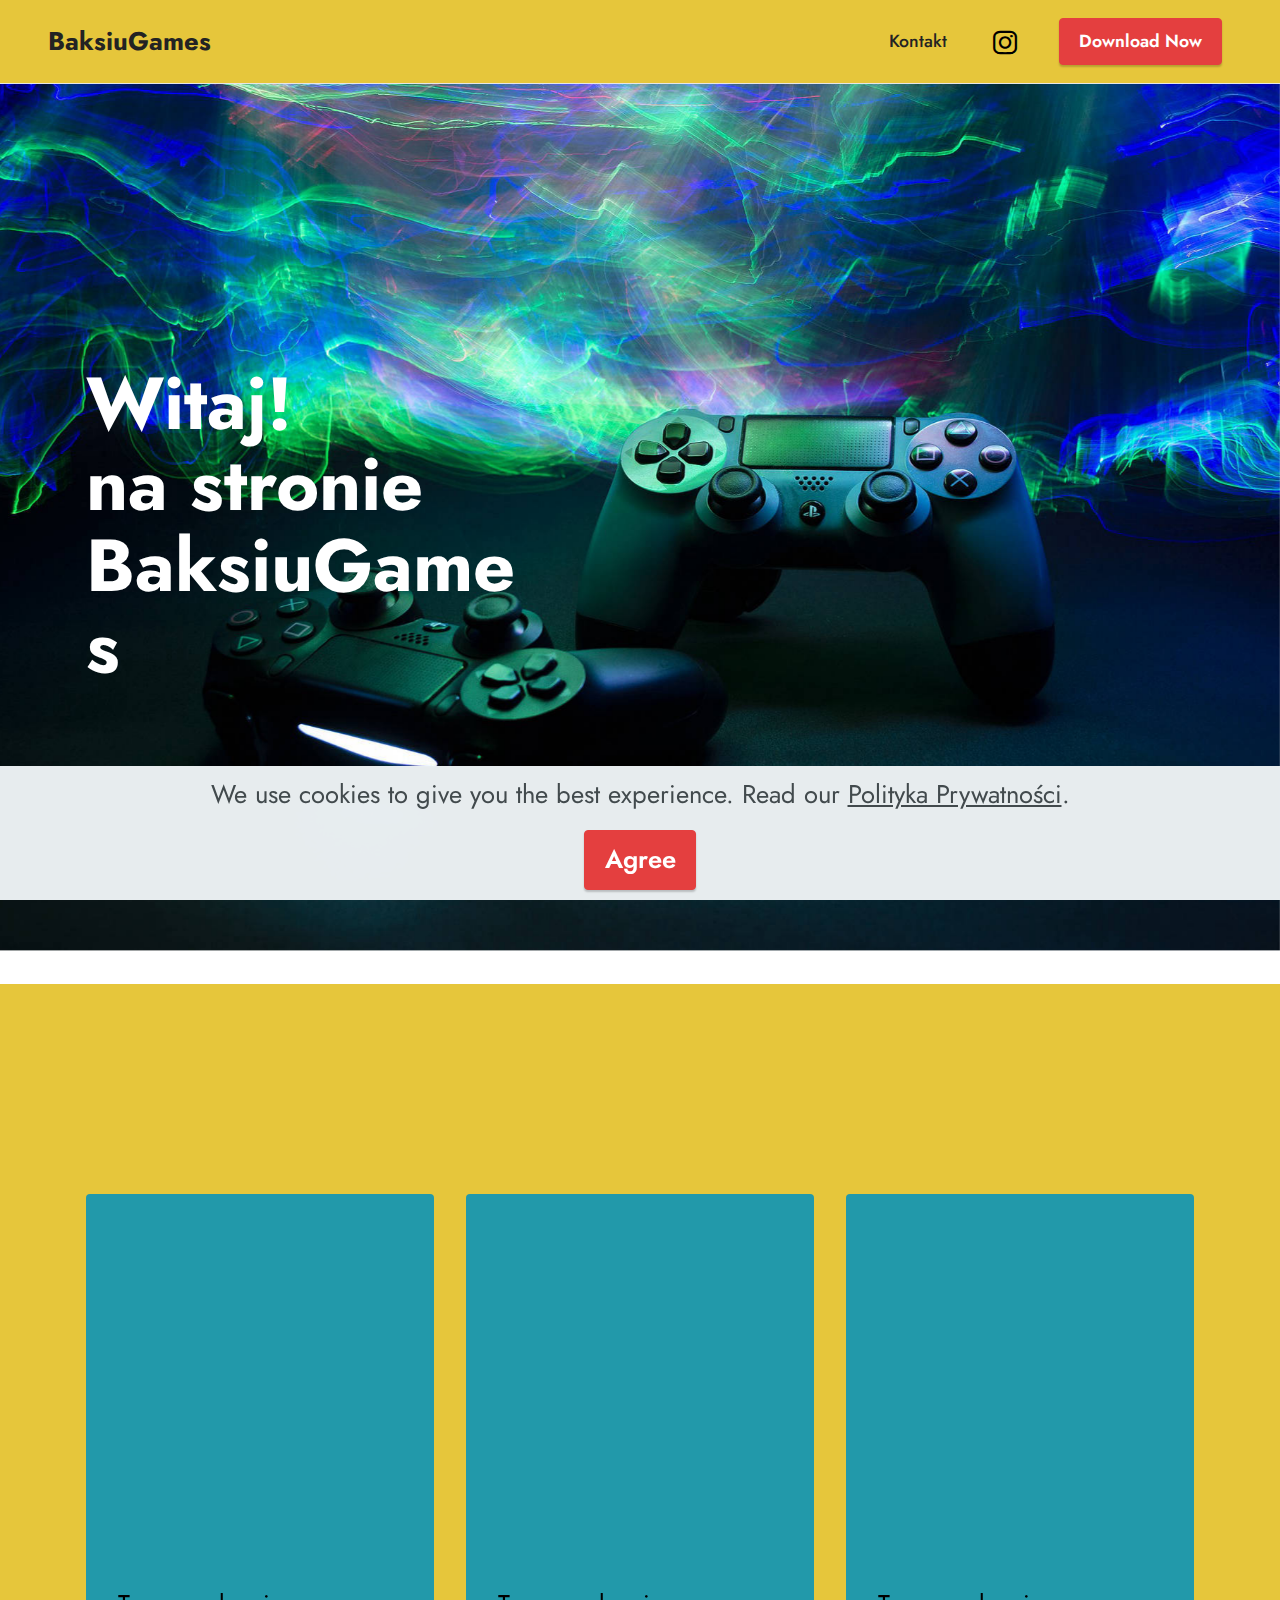
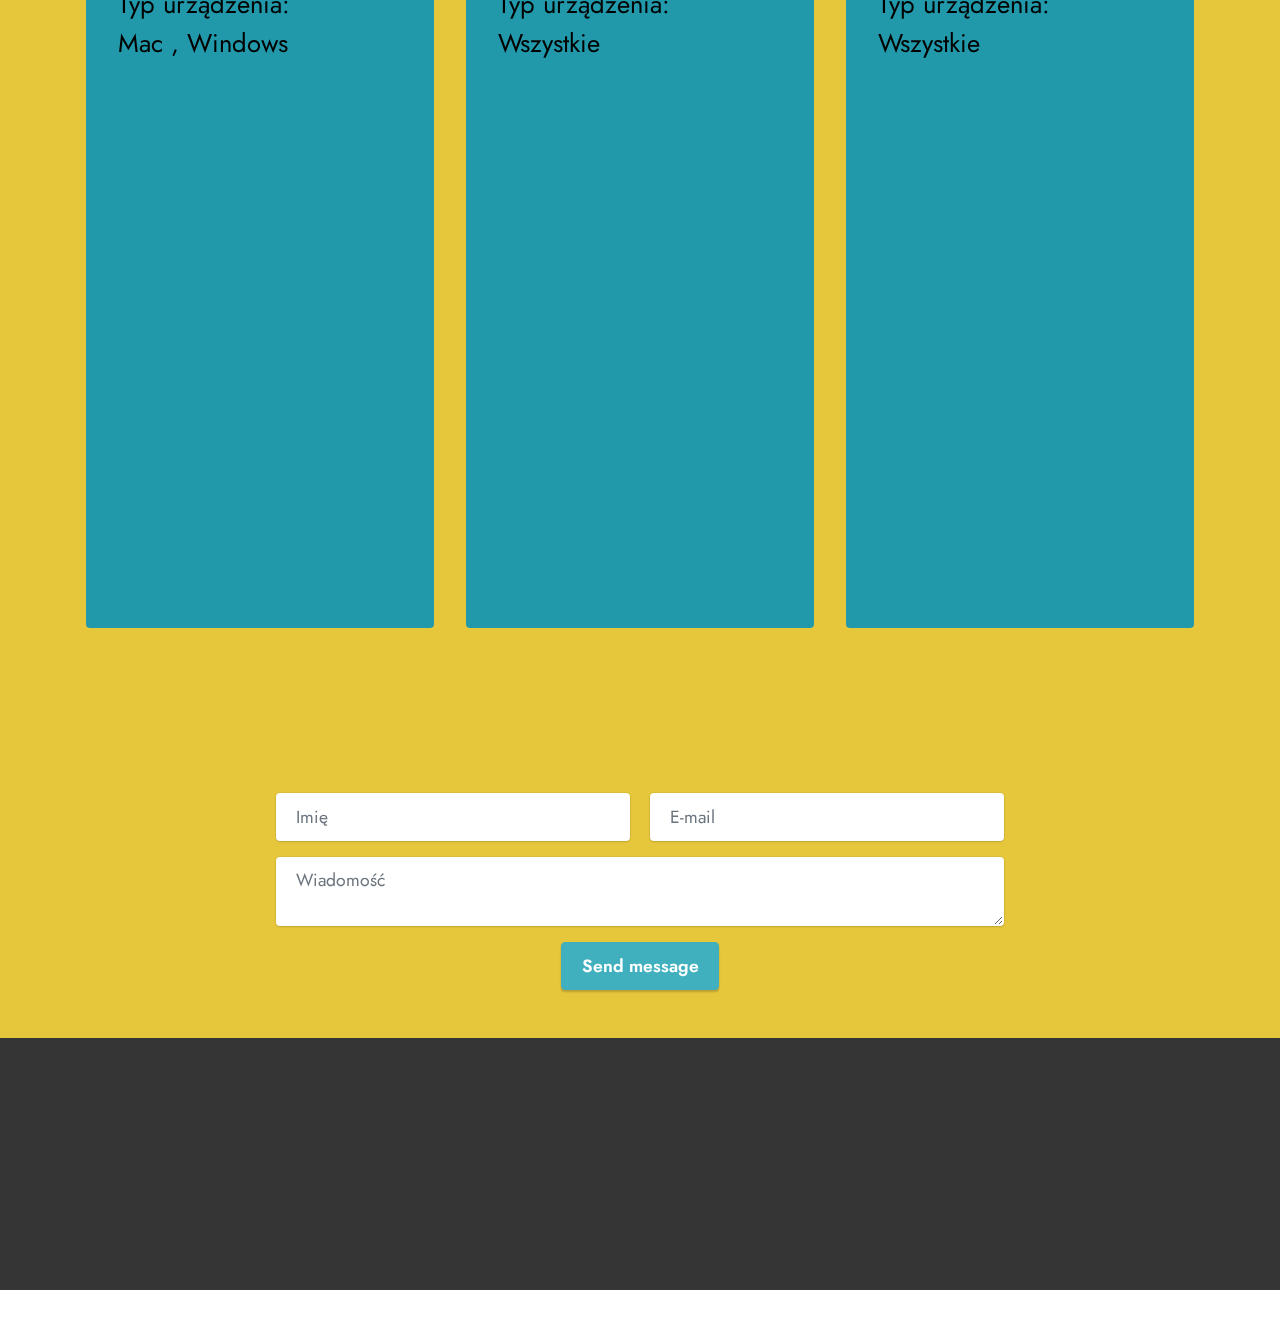
==== index.html @ 8ffd54ce "Add files via upload" ====
<!DOCTYPE html>
<html  >
<head>
  <!-- Site made with Mobirise Website Builder v5.6.0, https://mobirise.com -->
  <meta charset="UTF-8">
  <meta http-equiv="X-UA-Compatible" content="IE=edge">
  <meta name="generator" content="Mobirise v5.6.0, mobirise.com">
  <meta name="viewport" content="width=device-width, initial-scale=1, minimum-scale=1">
  <link rel="shortcut icon" href="assets/images/logo.png" type="image/x-icon">
  <meta name="description" content="">
  
  
  <title>BaksiuGames </title>
  <link rel="stylesheet" href="assets/bootstrap/css/bootstrap.min.css">
  <link rel="stylesheet" href="assets/bootstrap/css/bootstrap-grid.min.css">
  <link rel="stylesheet" href="assets/bootstrap/css/bootstrap-reboot.min.css">
  <link rel="stylesheet" href="assets/parallax/jarallax.css">
  <link rel="stylesheet" href="assets/animatecss/animate.css">
  <link rel="stylesheet" href="assets/dropdown/css/style.css">
  <link rel="stylesheet" href="assets/socicon/css/styles.css">
  <link rel="stylesheet" href="assets/theme/css/style.css">
  <link rel="preload" href="https://fonts.googleapis.com/css?family=Jost:100,200,300,400,500,600,700,800,900,100i,200i,300i,400i,500i,600i,700i,800i,900i&display=swap" as="style" onload="this.onload=null;this.rel='stylesheet'">
  <noscript><link rel="stylesheet" href="https://fonts.googleapis.com/css?family=Jost:100,200,300,400,500,600,700,800,900,100i,200i,300i,400i,500i,600i,700i,800i,900i&display=swap"></noscript>
  <link rel="preload" as="style" href="assets/mobirise/css/mbr-additional.css"><link rel="stylesheet" href="assets/mobirise/css/mbr-additional.css" type="text/css">
  
  
  
  
</head>
<body>

<!-- Analytics -->
analytics.js

<!-- /Analytics -->


  
  <section data-bs-version="5.1" class="menu cid-s48OLK6784" once="menu" id="menu1-h">
    
    <nav class="navbar navbar-dropdown navbar-fixed-top navbar-expand-lg">
        <div class="container-fluid">
            <div class="navbar-brand">
                
                <span class="navbar-caption-wrap"><a class="navbar-caption text-black display-7" href="https://mobiri.se">BaksiuGames</a></span>
            </div>
            <button class="navbar-toggler" type="button" data-toggle="collapse" data-bs-toggle="collapse" data-target="#navbarSupportedContent" data-bs-target="#navbarSupportedContent" aria-controls="navbarNavAltMarkup" aria-expanded="false" aria-label="Toggle navigation">
                <div class="hamburger">
                    <span></span>
                    <span></span>
                    <span></span>
                    <span></span>
                </div>
            </button>
            <div class="collapse navbar-collapse" id="navbarSupportedContent">
                <ul class="navbar-nav nav-dropdown" data-app-modern-menu="true"><li class="nav-item"><a class="nav-link link text-black text-primary display-4" href="index.html#form3-15">Kontakt</a></li></ul>
                <div class="icons-menu">
                    <a class="iconfont-wrapper" href="https://mobiri.se" target="_blank">
                        <span class="p-2 mbr-iconfont socicon-instagram socicon"></span>
                    </a>
                    
                    
                    
                </div>
                <div class="navbar-buttons mbr-section-btn"><a class="btn btn-primary display-4" href="https://mobiri.se">
                        Download Now</a></div>
            </div>
        </div>
    </nav>

</section>

<section data-bs-version="5.1" class="header1 cid-sWX2GgMof3 mbr-fullscreen mbr-parallax-background" id="header1-10">

    

    <div class="mbr-overlay" style="opacity: 0; background-color: rgb(250, 250, 250);"></div>

    <div class="container">
        <div class="row">
            <div class="col-12 col-lg-5">
                <h1 class="mbr-section-title mbr-fonts-style mb-3 display-1"><strong>Witaj!</strong><br><strong> na stronie BaksiuGames</strong></h1>
                
                
                
            </div>
        </div>
    </div>
</section>

<section data-bs-version="5.1" class="features4 cid-sWX2PPPLpS" id="features4-13">
    
    
    <div class="container">
        <div class="mbr-section-head">
            <h4 class="mbr-section-title mbr-fonts-style align-center mb-0 display-2">
                <strong>Oferty</strong></h4>
            <h5 class="mbr-section-subtitle mbr-fonts-style align-center mb-0 mt-2 display-5">Gry i aplikacje które ci się spodobają!</h5>
        </div>
        <div class="row mt-4">
            <div class="item features-image сol-12 col-md-6 col-lg-4">
                <div class="item-wrapper">
                    <div class="item-img">
                        <img src="assets/images/lineage-2-logo-816x816.jpg" alt="Lineage II –" title="">
                    </div>
                    <div class="item-content">
                        <h5 class="item-title mbr-fonts-style display-5"><strong>Lineage 2</strong></h5>
                        <h6 class="item-subtitle mbr-fonts-style mt-1 display-7">Typ urządzenia:
<div>Mac , Windows&nbsp;</div></h6>
                        <p class="mbr-text mbr-fonts-style mt-3 display-7">Lineage II – gra komputerowa z gatunku Massively multiplayer online role-playing game, wyprodukowana i wydana przez Koreańską firmę NCsoft w 2003. Jest ona kontynuacją gry Lineage.<br></p>
                    </div>
                    <div class="mbr-section-btn item-footer mt-2"><a href="https://leadmy.pl/p/3nPI/g7ff/rjai" class="btn item-btn btn-black display-7" target="_blank">KLIKNIJ &gt;&nbsp;</a></div>
                </div>
            </div>
            <div class="item features-image сol-12 col-md-6 col-lg-4">
                <div class="item-wrapper">
                    <div class="item-img">
                        <img src="assets/images/2720657f4f14b6f5ca29809cf048-1.webp" alt="" title="">
                    </div>
                    <div class="item-content">
                        <h5 class="item-title mbr-fonts-style display-5"><strong>Gamehag</strong></h5>
                        <h6 class="item-subtitle mbr-fonts-style mt-1 display-7">
                            Typ urządzenia:<br>Wszystkie</h6>
                        <p class="mbr-text mbr-fonts-style mt-3 display-7">Gamehag&nbsp;– to miejsce, w którym możesz zarabiać grając w swoje ulubione darmowe gry. Gamehag.com to miejsce, w którym granie w gry naprawdę się opłaca. Zbierajcie Kamienie Dusz i wybierajcie nagrody, które chcielibyście za nie dostać.</p>
                    </div>
                    <div class="mbr-section-btn item-footer mt-2"><a href="https://leadmy.pl/p/3nPI/OHgD/1FUJ" class="btn item-btn btn-black display-7" target="_blank">KLIKNIJ &gt;&nbsp;</a></div>
                </div>
            </div>
            <div class="item features-image сol-12 col-md-6 col-lg-4">
                <div class="item-wrapper">
                    <div class="item-img">
                        <img src="assets/images/indeks-225x225.jpg" alt="" title="">
                    </div>
                    <div class="item-content">
                        <h5 class="item-title mbr-fonts-style display-5"><strong>Gifty</strong></h5>
                        <h6 class="item-subtitle mbr-fonts-style mt-1 display-7">Typ urządzenia:<br>Wszystkie</h6>
                        <p class="mbr-text mbr-fonts-style mt-3 display-7">Gifty – To aplikacja która pozwala ci na zarabianie złota czyli waluty w grze i wymianę jej na nagrody jakie tylko chcesz.<br></p>
                    </div>
                    <div class="mbr-section-btn item-footer mt-2"><a href="https://leadmy.pl/p/3nPI/m12W/3GgS" class="btn item-btn btn-black display-7" target="_blank">KLIKNIJ &gt;&nbsp;</a></div>
                </div>
            </div>

        </div>
    </div>
</section>

<section data-bs-version="5.1" class="form5 cid-sWY6fVRvz8" id="form5-19">
    
    
    <div class="container">
        <div class="mbr-section-head">
            <h3 class="mbr-section-title mbr-fonts-style align-center mb-0 display-2">
                <strong>Contacts</strong>
            </h3>
            
        </div>
        <div class="row justify-content-center mt-4">
            <div class="col-lg-8 mx-auto mbr-form" data-form-type="formoid">
                <form action="https://mobirise.eu/" method="POST" class="mbr-form form-with-styler" data-form-title="Form Name"><input type="hidden" name="email" data-form-email="true" value="o7Qx7pFpJJ7vwdLvKWrCzbIc8HCV0t7NJvcJmKJM5bTZMpj9Agrs0yEXiwdT/UJ4E69MtYe78drxnLRegCFYp7M2WkkaN6Z2A2jjSiAfX2wquVV7C4e6VLf04hoiBYGF">
                    <div class="row">
                        <div hidden="hidden" data-form-alert="" class="alert alert-success col-12">Dziękujemy za wypełnienie formularza!</div>
                        <div hidden="hidden" data-form-alert-danger="" class="alert alert-danger col-12">
                            Oops...! some problem!
                        </div>
                    </div>
                    <div class="dragArea row">
                        <div class="col-md col-sm-12 form-group mb-3" data-for="name">
                            <input type="text" name="name" placeholder="Imię" data-form-field="name" class="form-control" value="" id="name-form5-19">
                        </div>
                        <div class="col-md col-sm-12 form-group mb-3" data-for="email">
                            <input type="email" name="email" placeholder="E-mail" data-form-field="email" class="form-control" value="" id="email-form5-19">
                        </div>
                        
                        <div class="col-12 form-group mb-3" data-for="textarea">
                            <textarea name="textarea" placeholder="Wiadomość" data-form-field="textarea" class="form-control" id="textarea-form5-19"></textarea>
                        </div>
                        <div class="col-lg-12 col-md-12 col-sm-12 align-center mbr-section-btn"><button type="submit" class="btn btn-success display-4">Send message</button></div>
                    </div>
                </form>
            </div>
        </div>
    </div>
</section>

<section data-bs-version="5.1" class="share3 cid-sWY0mDfSRe" id="share3-18">
    
     
    
    

    <div class="container">
        <div class="media-container-row">
            <div class="col-12">
                <h3 class="mbr-section-title align-center mb-3 mbr-fonts-style display-2">
                    <strong>Follow Us!</strong>
                </h3>
                <div class="social-list align-center">
                   
                    
                        
                        <a class="iconfont-wrapper bg-instagram m-2" href="https://mobiri.se" target="_blank">
                            <span class="socicon-instagram socicon"></span>
                        </a>
                        
                        
                        
                        
                        
                        
                        
                        
                </div>
            </div>
        </div>
    </div>
</section><section style="background-color: #fff; font-family: -apple-system, BlinkMacSystemFont, 'Segoe UI', 'Roboto', 'Helvetica Neue', Arial, sans-serif; color:#aaa; font-size:12px; padding: 0; align-items: center; display: flex;"><a href="https://mobirise.site/j" style="flex: 1 1; height: 3rem; padding-left: 1rem;"></a><p style="flex: 0 0 auto; margin:0; padding-right:1rem;">Page was <a href="https://mobirise.site/h" style="color:#aaa;">created with</a> Mobirise</p></section><script src="assets/bootstrap/js/bootstrap.bundle.min.js"></script>  <script src="assets/parallax/jarallax.js"></script>  <script src="assets/web/assets/cookies-alert-plugin/cookies-alert-core.js"></script>  <script src="assets/web/assets/cookies-alert-plugin/cookies-alert-script.js"></script>  <script src="assets/smoothscroll/smooth-scroll.js"></script>  <script src="assets/ytplayer/index.js"></script>  <script src="assets/dropdown/js/navbar-dropdown.js"></script>  <script src="assets/theme/js/script.js"></script>  <script src="assets/formoid/formoid.min.js"></script>  
  
  
<input name="cookieData" type="hidden" data-cookie-customDialogSelector='null' data-cookie-colorText='#424a4d' data-cookie-colorBg='rgba(234, 239, 241, 0.99)' data-cookie-textButton='Agree' data-cookie-colorButton='' data-cookie-colorLink='#424a4d' data-cookie-underlineLink='true' data-cookie-text="We use cookies to give you the best experience. Read our <a href='polityka-prywatności.html'>Polityka Prywatności</a>.">
   <div id="scrollToTop" class="scrollToTop mbr-arrow-up"><a style="text-align: center;"><i class="mbr-arrow-up-icon mbr-arrow-up-icon-cm cm-icon cm-icon-smallarrow-up"></i></a></div>
    <input name="animation" type="hidden">
  </body>
</html>
---- assets/parallax/jarallax.css ----
.jarallax {
    position: relative;
    z-index: 0;
}
.jarallax > .jarallax-img {
    position: absolute;
    object-fit: cover;
    /* support for plugin https://github.com/bfred-it/object-fit-images */
    font-family: 'object-fit: cover;';
    top: 0;
    left: 0;
    width: 100%;
    height: 100%;
    z-index: -1;
}
---- assets/dropdown/css/style.css ----
.navbar-dropdown {
  left: 0;
  padding: 0;
  position: absolute;
  right: 0;
  top: 0;
  transition: all 0.45s ease;
  z-index: 1030;
  background: #282828; }
  .navbar-dropdown .navbar-logo {
    margin-right: 0.8rem;
    transition: margin 0.3s ease-in-out;
    vertical-align: middle; }
    .navbar-dropdown .navbar-logo img {
      height: 3.125rem;
      transition: all 0.3s ease-in-out; }
    .navbar-dropdown .navbar-logo.mbr-iconfont {
      font-size: 3.125rem;
      line-height: 3.125rem; }
  .navbar-dropdown .navbar-caption {
    font-weight: 700;
    white-space: normal;
    vertical-align: -4px;
    line-height: 3.125rem !important; }
    .navbar-dropdown .navbar-caption, .navbar-dropdown .navbar-caption:hover {
      color: inherit;
      text-decoration: none; }
  .navbar-dropdown .mbr-iconfont + .navbar-caption {
    vertical-align: -1px; }
  .navbar-dropdown.navbar-fixed-top {
    position: fixed; }
  .navbar-dropdown .navbar-brand span {
    vertical-align: -4px; }
  .navbar-dropdown.bg-color.transparent {
    background: none; }
  .navbar-dropdown.navbar-short .navbar-brand {
    padding: 0.625rem 0; }
    .navbar-dropdown.navbar-short .navbar-brand span {
      vertical-align: -1px; }
  .navbar-dropdown.navbar-short .navbar-caption {
    line-height: 2.375rem !important;
    vertical-align: -2px; }
  .navbar-dropdown.navbar-short .navbar-logo {
    margin-right: 0.5rem; }
    .navbar-dropdown.navbar-short .navbar-logo img {
      height: 2.375rem; }
    .navbar-dropdown.navbar-short .navbar-logo.mbr-iconfont {
      font-size: 2.375rem;
      line-height: 2.375rem; }
  .navbar-dropdown.navbar-short .mbr-table-cell {
    height: 3.625rem; }
  .navbar-dropdown .navbar-close {
    left: 0.6875rem;
    position: fixed;
    top: 0.75rem;
    z-index: 1000; }
  .navbar-dropdown .hamburger-icon {
    content: "";
    display: inline-block;
    vertical-align: middle;
    width: 16px;
    -webkit-box-shadow: 0 -6px 0 1px #282828,0 0 0 1px #282828,0 6px 0 1px #282828;
    -moz-box-shadow: 0 -6px 0 1px #282828,0 0 0 1px #282828,0 6px 0 1px #282828;
    box-shadow: 0 -6px 0 1px #282828,0 0 0 1px #282828,0 6px 0 1px #282828; }

.dropdown-menu .dropdown-toggle[data-toggle="dropdown-submenu"]::after {
  border-bottom: 0.35em solid transparent;
  border-left: 0.35em solid;
  border-right: 0;
  border-top: 0.35em solid transparent;
  margin-left: 0.3rem; }

.dropdown-menu .dropdown-item:focus {
  outline: 0; }

.nav-dropdown {
  font-size: 0.75rem;
  font-weight: 500;
  height: auto !important; }
  .nav-dropdown .nav-btn {
    padding-left: 1rem; }
  .nav-dropdown .link {
    margin: .667em 1.667em;
    font-weight: 500;
    padding: 0;
    transition: color .2s ease-in-out; }
    .nav-dropdown .link.dropdown-toggle {
      margin-right: 2.583em; }
      .nav-dropdown .link.dropdown-toggle::after {
        margin-left: .25rem;
        border-top: 0.35em solid;
        border-right: 0.35em solid transparent;
        border-left: 0.35em solid transparent;
        border-bottom: 0; }
      .nav-dropdown .link.dropdown-toggle[aria-expanded="true"] {
        margin: 0;
        padding: 0.667em 3.263em  0.667em 1.667em; }
  .nav-dropdown .link::after,
  .nav-dropdown .dropdown-item::after {
    color: inherit; }
  .nav-dropdown .btn {
    font-size: 0.75rem;
    font-weight: 700;
    letter-spacing: 0;
    margin-bottom: 0;
    padding-left: 1.25rem;
    padding-right: 1.25rem; }
  .nav-dropdown .dropdown-menu {
    border-radius: 0;
    border: 0;
    left: 0;
    margin: 0;
    padding-bottom: 1.25rem;
    padding-top: 1.25rem;
    position: relative; }
  .nav-dropdown .dropdown-submenu {
    margin-left: 0.125rem;
    top: 0; }
  .nav-dropdown .dropdown-item {
    font-weight: 500;
    line-height: 2;
    padding: 0.3846em 4.615em 0.3846em 1.5385em;
    position: relative;
    transition: color .2s ease-in-out, background-color .2s ease-in-out; }
    .nav-dropdown .dropdown-item::after {
      margin-top: -0.3077em;
      position: absolute;
      right: 1.1538em;
      top: 50%; }
    .nav-dropdown .dropdown-item:focus, .nav-dropdown .dropdown-item:hover {
      background: none; }

@media (max-width: 767px) {
  .nav-dropdown.navbar-toggleable-sm {
    bottom: 0;
    display: none;
    left: 0;
    overflow-x: hidden;
    position: fixed;
    top: 0;
    transform: translateX(-100%);
    -ms-transform: translateX(-100%);
    -webkit-transform: translateX(-100%);
    width: 18.75rem;
    z-index: 999; } }
.nav-dropdown.navbar-toggleable-xl {
  bottom: 0;
  display: none;
  left: 0;
  overflow-x: hidden;
  position: fixed;
  top: 0;
  transform: translateX(-100%);
  -ms-transform: translateX(-100%);
  -webkit-transform: translateX(-100%);
  width: 18.75rem;
  z-index: 999; }

.nav-dropdown-sm {
  display: block !important;
  overflow-x: hidden;
  overflow: auto;
  padding-top: 3.875rem; }
  .nav-dropdown-sm::after {
    content: "";
    display: block;
    height: 3rem;
    width: 100%; }
  .nav-dropdown-sm.collapse.in ~ .navbar-close {
    display: block !important; }
  .nav-dropdown-sm.collapsing, .nav-dropdown-sm.collapse.in {
    transform: translateX(0);
    -ms-transform: translateX(0);
    -webkit-transform: translateX(0);
    transition: all 0.25s ease-out;
    -webkit-transition: all 0.25s ease-out;
    background: #282828; }
  .nav-dropdown-sm.collapsing[aria-expanded="false"] {
    transform: translateX(-100%);
    -ms-transform: translateX(-100%);
    -webkit-transform: translateX(-100%); }
  .nav-dropdown-sm .nav-item {
    display: block;
    margin-left: 0 !important;
    padding-left: 0; }
  .nav-dropdown-sm .link,
  .nav-dropdown-sm .dropdown-item {
    border-top: 1px dotted rgba(255, 255, 255, 0.1);
    font-size: 0.8125rem;
    line-height: 1.6;
    margin: 0 !important;
    padding: 0.875rem 2.4rem 0.875rem 1.5625rem !important;
    position: relative;
    white-space: normal; }
    .nav-dropdown-sm .link:focus, .nav-dropdown-sm .link:hover,
    .nav-dropdown-sm .dropdown-item:focus,
    .nav-dropdown-sm .dropdown-item:hover {
      background: rgba(0, 0, 0, 0.2) !important;
      color: #c0a375; }
  .nav-dropdown-sm .nav-btn {
    position: relative;
    padding: 1.5625rem 1.5625rem 0 1.5625rem; }
    .nav-dropdown-sm .nav-btn::before {
      border-top: 1px dotted rgba(255, 255, 255, 0.1);
      content: "";
      left: 0;
      position: absolute;
      top: 0;
      width: 100%; }
    .nav-dropdown-sm .nav-btn + .nav-btn {
      padding-top: 0.625rem; }
      .nav-dropdown-sm .nav-btn + .nav-btn::before {
        display: none; }
  .nav-dropdown-sm .btn {
    padding: 0.625rem 0; }
  .nav-dropdown-sm .dropdown-toggle[data-toggle="dropdown-submenu"]::after {
    margin-left: .25rem;
    border-top: 0.35em solid;
    border-right: 0.35em solid transparent;
    border-left: 0.35em solid transparent;
    border-bottom: 0; }
  .nav-dropdown-sm .dropdown-toggle[data-toggle="dropdown-submenu"][aria-expanded="true"]::after {
    border-top: 0;
    border-right: 0.35em solid transparent;
    border-left: 0.35em solid transparent;
    border-bottom: 0.35em solid; }
  .nav-dropdown-sm .dropdown-menu {
    margin: 0;
    padding: 0;
    position: relative;
    top: 0;
    left: 0;
    width: 100%;
    border: 0;
    float: none;
    border-radius: 0;
    background: none; }
  .nav-dropdown-sm .dropdown-submenu {
    left: 100%;
    margin-left: 0.125rem;
    margin-top: -1.25rem;
    top: 0; }

.navbar-toggleable-sm .nav-dropdown .dropdown-menu {
  position: absolute; }

.navbar-toggleable-sm .nav-dropdown .dropdown-submenu {
  left: 100%;
  margin-left: 0.125rem;
  margin-top: -1.25rem;
  top: 0; }

.navbar-toggleable-sm.opened .nav-dropdown .dropdown-menu {
  position: relative; }

.navbar-toggleable-sm.opened .nav-dropdown .dropdown-submenu {
  left: 0;
  margin-left: 00rem;
  margin-top: 0rem;
  top: 0; }

.is-builder .nav-dropdown.collapsing {
  transition: none !important; }
---- assets/socicon/css/styles.css ----
@charset "UTF-8";

@font-face {
  font-family: 'Socicon';
  src:  url('../fonts/socicon.eot');
  src:  url('../fonts/socicon.eot?#iefix') format('embedded-opentype'),
    url('../fonts/socicon.woff2') format('woff2'),
    url('../fonts/socicon.ttf') format('truetype'),
    url('../fonts/socicon.woff') format('woff'),
    url('../fonts/socicon.svg#socicon') format('svg');
  font-weight: normal;
  font-style: normal;
  font-display: swap;
}

[data-icon]:before {
  font-family: "socicon" !important;
  content: attr(data-icon);
  font-style: normal !important;
  font-weight: normal !important;
  font-variant: normal !important;
  text-transform: none !important;
  speak: none;
  line-height: 1;
  -webkit-font-smoothing: antialiased;
  -moz-osx-font-smoothing: grayscale;
}

[class^="socicon-"], [class*=" socicon-"] {
  /* use !important to prevent issues with browser extensions that change fonts */
  font-family: 'Socicon' !important;
  speak: none;
  font-style: normal;
  font-weight: normal;
  font-variant: normal;
  text-transform: none;
  line-height: 1;

  /* Better Font Rendering =========== */
  -webkit-font-smoothing: antialiased;
  -moz-osx-font-smoothing: grayscale;
}

.socicon-eitaa:before {
  content: "\e97c";
}
.socicon-soroush:before {
  content: "\e97d";
}
.socicon-bale:before {
  content: "\e97e";
}
.socicon-zazzle:before {
  content: "\e97b";
}
.socicon-society6:before {
  content: "\e97a";
}
.socicon-redbubble:before {
  content: "\e979";
}
.socicon-avvo:before {
  content: "\e978";
}
.socicon-stitcher:before {
  content: "\e977";
}
.socicon-googlehangouts:before {
  content: "\e974";
}
.socicon-dlive:before {
  content: "\e975";
}
.socicon-vsco:before {
  content: "\e976";
}
.socicon-flipboard:before {
  content: "\e973";
}
.socicon-ubuntu:before {
  content: "\e958";
}
.socicon-artstation:before {
  content: "\e959";
}
.socicon-invision:before {
  content: "\e95a";
}
.socicon-torial:before {
  content: "\e95b";
}
.socicon-collectorz:before {
  content: "\e95c";
}
.socicon-seenthis:before {
  content: "\e95d";
}
.socicon-googleplaymusic:before {
  content: "\e95e";
}
.socicon-debian:before {
  content: "\e95f";
}
.socicon-filmfreeway:before {
  content: "\e960";
}
.socicon-gnome:before {
  content: "\e961";
}
.socicon-itchio:before {
  content: "\e962";
}
.socicon-jamendo:before {
  content: "\e963";
}
.socicon-mix:before {
  content: "\e964";
}
.socicon-sharepoint:before {
  content: "\e965";
}
.socicon-tinder:before {
  content: "\e966";
}
.socicon-windguru:before {
  content: "\e967";
}
.socicon-cdbaby:before {
  content: "\e968";
}
.socicon-elementaryos:before {
  content: "\e969";
}
.socicon-stage32:before {
  content: "\e96a";
}
.socicon-tiktok:before {
  content: "\e96b";
}
.socicon-gitter:before {
  content: "\e96c";
}
.socicon-letterboxd:before {
  content: "\e96d";
}
.socicon-threema:before {
  content: "\e96e";
}
.socicon-splice:before {
  content: "\e96f";
}
.socicon-metapop:before {
  content: "\e970";
}
.socicon-naver:before {
  content: "\e971";
}
.socicon-remote:before {
  content: "\e972";
}
.socicon-internet:before {
  content: "\e957";
}
.socicon-moddb:before {
  content: "\e94b";
}
.socicon-indiedb:before {
  content: "\e94c";
}
.socicon-traxsource:before {
  content: "\e94d";
}
.socicon-gamefor:before {
  content: "\e94e";
}
.socicon-pixiv:before {
  content: "\e94f";
}
.socicon-myanimelist:before {
  content: "\e950";
}
.socicon-blackberry:before {
  content: "\e951";
}
.socicon-wickr:before {
  content: "\e952";
}
.socicon-spip:before {
  content: "\e953";
}
.socicon-napster:before {
  content: "\e954";
}
.socicon-beatport:before {
  content: "\e955";
}
.socicon-hackerone:before {
  content: "\e956";
}
.socicon-hackernews:before {
  content: "\e946";
}
.socicon-smashwords:before {
  content: "\e947";
}
.socicon-kobo:before {
  content: "\e948";
}
.socicon-bookbub:before {
  content: "\e949";
}
.socicon-mailru:before {
  content: "\e94a";
}
.socicon-gitlab:before {
  content: "\e945";
}
.socicon-instructables:before {
  content: "\e944";
}
.socicon-portfolio:before {
  content: "\e943";
}
.socicon-codered:before {
  content: "\e940";
}
.socicon-origin:before {
  content: "\e941";
}
.socicon-nextdoor:before {
  content: "\e942";
}
.socicon-udemy:before {
  content: "\e93f";
}
.socicon-livemaster:before {
  content: "\e93e";
}
.socicon-crunchbase:before {
  content: "\e93b";
}
.socicon-homefy:before {
  content: "\e93c";
}
.socicon-calendly:before {
  content: "\e93d";
}
.socicon-realtor:before {
  content: "\e90f";
}
.socicon-tidal:before {
  content: "\e910";
}
.socicon-qobuz:before {
  content: "\e911";
}
.socicon-natgeo:before {
  content: "\e912";
}
.socicon-mastodon:before {
  content: "\e913";
}
.socicon-unsplash:before {
  content: "\e914";
}
.socicon-homeadvisor:before {
  content: "\e915";
}
.socicon-angieslist:before {
  content: "\e916";
}
.socicon-codepen:before {
  content: "\e917";
}
.socicon-slack:before {
  content: "\e918";
}
.socicon-openaigym:before {
  content: "\e919";
}
.socicon-logmein:before {
  content: "\e91a";
}
.socicon-fiverr:before {
  content: "\e91b";
}
.socicon-gotomeeting:before {
  content: "\e91c";
}
.socicon-aliexpress:before {
  content: "\e91d";
}
.socicon-guru:before {
  content: "\e91e";
}
.socicon-appstore:before {
  content: "\e91f";
}
.socicon-homes:before {
  content: "\e920";
}
.socicon-zoom:before {
  content: "\e921";
}
.socicon-alibaba:before {
  content: "\e922";
}
.socicon-craigslist:before {
  content: "\e923";
}
.socicon-wix:before {
  content: "\e924";
}
.socicon-redfin:before {
  content: "\e925";
}
.socicon-googlecalendar:before {
  content: "\e926";
}
.socicon-shopify:before {
  content: "\e927";
}
.socicon-freelancer:before {
  content: "\e928";
}
.socicon-seedrs:before {
  content: "\e929";
}
.socicon-bing:before {
  content: "\e92a";
}
.socicon-doodle:before {
  content: "\e92b";
}
.socicon-bonanza:before {
  content: "\e92c";
}
.socicon-squarespace:before {
  content: "\e92d";
}
.socicon-toptal:before {
  content: "\e92e";
}
.socicon-gust:before {
  content: "\e92f";
}
.socicon-ask:before {
  content: "\e930";
}
.socicon-trulia:before {
  content: "\e931";
}
.socicon-loomly:before {
  content: "\e932";
}
.socicon-ghost:before {
  content: "\e933";
}
.socicon-upwork:before {
  content: "\e934";
}
.socicon-fundable:before {
  content: "\e935";
}
.socicon-booking:before {
  content: "\e936";
}
.socicon-googlemaps:before {
  content: "\e937";
}
.socicon-zillow:before {
  content: "\e938";
}
.socicon-niconico:before {
  content: "\e939";
}
.socicon-toneden:before {
  content: "\e93a";
}
.socicon-augment:before {
  content: "\e908";
}
.socicon-bitbucket:before {
  content: "\e909";
}
.socicon-fyuse:before {
  content: "\e90a";
}
.socicon-yt-gaming:before {
  content: "\e90b";
}
.socicon-sketchfab:before {
  content: "\e90c";
}
.socicon-mobcrush:before {
  content: "\e90d";
}
.socicon-microsoft:before {
  content: "\e90e";
}
.socicon-pandora:before {
  content: "\e907";
}
.socicon-messenger:before {
  content: "\e906";
}
.socicon-gamewisp:before {
  content: "\e905";
}
.socicon-bloglovin:before {
  content: "\e904";
}
.socicon-tunein:before {
  content: "\e903";
}
.socicon-gamejolt:before {
  content: "\e901";
}
.socicon-trello:before {
  content: "\e902";
}
.socicon-spreadshirt:before {
  content: "\e900";
}
.socicon-500px:before {
  content: "\e000";
}
.socicon-8tracks:before {
  content: "\e001";
}
.socicon-airbnb:before {
  content: "\e002";
}
.socicon-alliance:before {
  content: "\e003";
}
.socicon-amazon:before {
  content: "\e004";
}
.socicon-amplement:before {
  content: "\e005";
}
.socicon-android:before {
  content: "\e006";
}
.socicon-angellist:before {
  content: "\e007";
}
.socicon-apple:before {
  content: "\e008";
}
.socicon-appnet:before {
  content: "\e009";
}
.socicon-baidu:before {
  content: "\e00a";
}
.socicon-bandcamp:before {
  content: "\e00b";
}
.socicon-battlenet:before {
  content: "\e00c";
}
.socicon-mixer:before {
  content: "\e00d";
}
.socicon-bebee:before {
  content: "\e00e";
}
.socicon-bebo:before {
  content: "\e00f";
}
.socicon-behance:before {
  content: "\e010";
}
.socicon-blizzard:before {
  content: "\e011";
}
.socicon-blogger:before {
  content: "\e012";
}
.socicon-buffer:before {
  content: "\e013";
}
.socicon-chrome:before {
  content: "\e014";
}
.socicon-coderwall:before {
  content: "\e015";
}
.socicon-curse:before {
  content: "\e016";
}
.socicon-dailymotion:before {
  content: "\e017";
}
.socicon-deezer:before {
  content: "\e018";
}
.socicon-delicious:before {
  content: "\e019";
}
.socicon-deviantart:before {
  content: "\e01a";
}
.socicon-diablo:before {
  content: "\e01b";
}
.socicon-digg:before {
  content: "\e01c";
}
.socicon-discord:before {
  content: "\e01d";
}
.socicon-disqus:before {
  content: "\e01e";
}
.socicon-douban:before {
  content: "\e01f";
}
.socicon-draugiem:before {
  content: "\e020";
}
.socicon-dribbble:before {
  content: "\e021";
}
.socicon-drupal:before {
  content: "\e022";
}
.socicon-ebay:before {
  content: "\e023";
}
.socicon-ello:before {
  content: "\e024";
}
.socicon-endomodo:before {
  content: "\e025";
}
.socicon-envato:before {
  content: "\e026";
}
.socicon-etsy:before {
  content: "\e027";
}
.socicon-facebook:before {
  content: "\e028";
}
.socicon-feedburner:before {
  content: "\e029";
}
.socicon-filmweb:before {
  content: "\e02a";
}
.socicon-firefox:before {
  content: "\e02b";
}
.socicon-flattr:before {
  content: "\e02c";
}
.socicon-flickr:before {
  content: "\e02d";
}
.socicon-formulr:before {
  content: "\e02e";
}
.socicon-forrst:before {
  content: "\e02f";
}
.socicon-foursquare:before {
  content: "\e030";
}
.socicon-friendfeed:before {
  content: "\e031";
}
.socicon-github:before {
  content: "\e032";
}
.socicon-goodreads:before {
  content: "\e033";
}
.socicon-google:before {
  content: "\e034";
}
.socicon-googlescholar:before {
  content: "\e035";
}
.socicon-googlegroups:before {
  content: "\e036";
}
.socicon-googlephotos:before {
  content: "\e037";
}
.socicon-googleplus:before {
  content: "\e038";
}
.socicon-grooveshark:before {
  content: "\e039";
}
.socicon-hackerrank:before {
  content: "\e03a";
}
.socicon-hearthstone:before {
  content: "\e03b";
}
.socicon-hellocoton:before {
  content: "\e03c";
}
.socicon-heroes:before {
  content: "\e03d";
}
.socicon-smashcast:before {
  content: "\e03e";
}
.socicon-horde:before {
  content: "\e03f";
}
.socicon-houzz:before {
  content: "\e040";
}
.socicon-icq:before {
  content: "\e041";
}
.socicon-identica:before {
  content: "\e042";
}
.socicon-imdb:before {
  content: "\e043";
}
.socicon-instagram:before {
  content: "\e044";
}
.socicon-issuu:before {
  content: "\e045";
}
.socicon-istock:before {
  content: "\e046";
}
.socicon-itunes:before {
  content: "\e047";
}
.socicon-keybase:before {
  content: "\e048";
}
.socicon-lanyrd:before {
  content: "\e049";
}
.socicon-lastfm:before {
  content: "\e04a";
}
.socicon-line:before {
  content: "\e04b";
}
.socicon-linkedin:before {
  content: "\e04c";
}
.socicon-livejournal:before {
  content: "\e04d";
}
.socicon-lyft:before {
  content: "\e04e";
}
.socicon-macos:before {
  content: "\e04f";
}
.socicon-mail:before {
  content: "\e050";
}
.socicon-medium:before {
  content: "\e051";
}
.socicon-meetup:before {
  content: "\e052";
}
.socicon-mixcloud:before {
  content: "\e053";
}
.socicon-modelmayhem:before {
  content: "\e054";
}
.socicon-mumble:before {
  content: "\e055";
}
.socicon-myspace:before {
  content: "\e056";
}
.socicon-newsvine:before {
  content: "\e057";
}
.socicon-nintendo:before {
  content: "\e058";
}
.socicon-npm:before {
  content: "\e059";
}
.socicon-odnoklassniki:before {
  content: "\e05a";
}
.socicon-openid:before {
  content: "\e05b";
}
.socicon-opera:before {
  content: "\e05c";
}
.socicon-outlook:before {
  content: "\e05d";
}
.socicon-overwatch:before {
  content: "\e05e";
}
.socicon-patreon:before {
  content: "\e05f";
}
.socicon-paypal:before {
  content: "\e060";
}
.socicon-periscope:before {
  content: "\e061";
}
.socicon-persona:before {
  content: "\e062";
}
.socicon-pinterest:before {
  content: "\e063";
}
.socicon-play:before {
  content: "\e064";
}
.socicon-player:before {
  content: "\e065";
}
.socicon-playstation:before {
  content: "\e066";
}
.socicon-pocket:before {
  content: "\e067";
}
.socicon-qq:before {
  content: "\e068";
}
.socicon-quora:before {
  content: "\e069";
}
.socicon-raidcall:before {
  content: "\e06a";
}
.socicon-ravelry:before {
  content: "\e06b";
}
.socicon-reddit:before {
  content: "\e06c";
}
.socicon-renren:before {
  content: "\e06d";
}
.socicon-researchgate:before {
  content: "\e06e";
}
.socicon-residentadvisor:before {
  content: "\e06f";
}
.socicon-reverbnation:before {
  content: "\e070";
}
.socicon-rss:before {
  content: "\e071";
}
.socicon-sharethis:before {
  content: "\e072";
}
.socicon-skype:before {
  content: "\e073";
}
.socicon-slideshare:before {
  content: "\e074";
}
.socicon-smugmug:before {
  content: "\e075";
}
.socicon-snapchat:before {
  content: "\e076";
}
.socicon-songkick:before {
  content: "\e077";
}
.socicon-soundcloud:before {
  content: "\e078";
}
.socicon-spotify:before {
  content: "\e079";
}
.socicon-stackexchange:before {
  content: "\e07a";
}
.socicon-stackoverflow:before {
  content: "\e07b";
}
.socicon-starcraft:before {
  content: "\e07c";
}
.socicon-stayfriends:before {
  content: "\e07d";
}
.socicon-steam:before {
  content: "\e07e";
}
.socicon-storehouse:before {
  content: "\e07f";
}
.socicon-strava:before {
  content: "\e080";
}
.socicon-streamjar:before {
  content: "\e081";
}
.socicon-stumbleupon:before {
  content: "\e082";
}
.socicon-swarm:before {
  content: "\e083";
}
.socicon-teamspeak:before {
  content: "\e084";
}
.socicon-teamviewer:before {
  content: "\e085";
}
.socicon-technorati:before {
  content: "\e086";
}
.socicon-telegram:before {
  content: "\e087";
}
.socicon-tripadvisor:before {
  content: "\e088";
}
.socicon-tripit:before {
  content: "\e089";
}
.socicon-triplej:before {
  content: "\e08a";
}
.socicon-tumblr:before {
  content: "\e08b";
}
.socicon-twitch:before {
  content: "\e08c";
}
.socicon-twitter:before {
  content: "\e08d";
}
.socicon-uber:before {
  content: "\e08e";
}
.socicon-ventrilo:before {
  content: "\e08f";
}
.socicon-viadeo:before {
  content: "\e090";
}
.socicon-viber:before {
  content: "\e091";
}
.socicon-viewbug:before {
  content: "\e092";
}
.socicon-vimeo:before {
  content: "\e093";
}
.socicon-vine:before {
  content: "\e094";
}
.socicon-vkontakte:before {
  content: "\e095";
}
.socicon-warcraft:before {
  content: "\e096";
}
.socicon-wechat:before {
  content: "\e097";
}
.socicon-weibo:before {
  content: "\e098";
}
.socicon-whatsapp:before {
  content: "\e099";
}
.socicon-wikipedia:before {
  content: "\e09a";
}
.socicon-windows:before {
  content: "\e09b";
}
.socicon-wordpress:before {
  content: "\e09c";
}
.socicon-wykop:before {
  content: "\e09d";
}
.socicon-xbox:before {
  content: "\e09e";
}
.socicon-xing:before {
  content: "\e09f";
}
.socicon-yahoo:before {
  content: "\e0a0";
}
.socicon-yammer:before {
  content: "\e0a1";
}
.socicon-yandex:before {
  content: "\e0a2";
}
.socicon-yelp:before {
  content: "\e0a3";
}
.socicon-younow:before {
  content: "\e0a4";
}
.socicon-youtube:before {
  content: "\e0a5";
}
.socicon-zapier:before {
  content: "\e0a6";
}
.socicon-zerply:before {
  content: "\e0a7";
}
.socicon-zomato:before {
  content: "\e0a8";
}
.socicon-zynga:before {
  content: "\e0a9";
}
---- assets/theme/css/style.css ----
@charset "UTF-8";
section {
  background-color: #ffffff;
}

body {
  font-style: normal;
  line-height: 1.5;
  font-weight: 400;
  color: #232323;
  position: relative;
}

button {
  background-color: transparent;
  border-color: transparent;
}

section,
.container,
.container-fluid {
  position: relative;
  word-wrap: break-word;
}

a.mbr-iconfont:hover {
  text-decoration: none;
}

.article .lead p,
.article .lead ul,
.article .lead ol,
.article .lead pre,
.article .lead blockquote {
  margin-bottom: 0;
}

a {
  font-style: normal;
  font-weight: 400;
  cursor: pointer;
}
a, a:hover {
  text-decoration: none;
}

.mbr-section-title {
  font-style: normal;
  line-height: 1.3;
}

.mbr-section-subtitle {
  line-height: 1.3;
}

.mbr-text {
  font-style: normal;
  line-height: 1.7;
}

h1,
h2,
h3,
h4,
h5,
h6,
.display-1,
.display-2,
.display-4,
.display-5,
.display-7,
span,
p,
a {
  line-height: 1;
  word-break: break-word;
  word-wrap: break-word;
  font-weight: 400;
}

b,
strong {
  font-weight: bold;
}

input:-webkit-autofill, input:-webkit-autofill:hover, input:-webkit-autofill:focus, input:-webkit-autofill:active {
  transition-delay: 9999s;
  -webkit-transition-property: background-color, color;
  transition-property: background-color, color;
}

textarea[type=hidden] {
  display: none;
}

section {
  background-position: 50% 50%;
  background-repeat: no-repeat;
  background-size: cover;
}
section .mbr-background-video,
section .mbr-background-video-preview {
  position: absolute;
  bottom: 0;
  left: 0;
  right: 0;
  top: 0;
}

.hidden {
  visibility: hidden;
}

.mbr-z-index20 {
  z-index: 20;
}

/*! Base colors */
.mbr-white {
  color: #ffffff;
}

.mbr-black {
  color: #111111;
}

.mbr-bg-white {
  background-color: #ffffff;
}

.mbr-bg-black {
  background-color: #000000;
}

/*! Text-aligns */
.align-left {
  text-align: left;
}

.align-center {
  text-align: center;
}

.align-right {
  text-align: right;
}

/*! Font-weight  */
.mbr-light {
  font-weight: 300;
}

.mbr-regular {
  font-weight: 400;
}

.mbr-semibold {
  font-weight: 500;
}

.mbr-bold {
  font-weight: 700;
}

/*! Media  */
.media-content {
  flex-basis: 100%;
}

.media-container-row {
  display: flex;
  flex-direction: row;
  flex-wrap: wrap;
  justify-content: center;
  align-content: center;
  align-items: start;
}
.media-container-row .media-size-item {
  width: 400px;
}

.media-container-column {
  display: flex;
  flex-direction: column;
  flex-wrap: wrap;
  justify-content: center;
  align-content: center;
  align-items: stretch;
}
.media-container-column > * {
  width: 100%;
}

@media (min-width: 992px) {
  .media-container-row {
    flex-wrap: nowrap;
  }
}
figure {
  margin-bottom: 0;
  overflow: hidden;
}

figure[mbr-media-size] {
  transition: width 0.1s;
}

img,
iframe {
  display: block;
  width: 100%;
}

.card {
  background-color: transparent;
  border: none;
}

.card-box {
  width: 100%;
}

.card-img {
  text-align: center;
  flex-shrink: 0;
  -webkit-flex-shrink: 0;
}

.media {
  max-width: 100%;
  margin: 0 auto;
}

.mbr-figure {
  align-self: center;
}

.media-container > div {
  max-width: 100%;
}

.mbr-figure img,
.card-img img {
  width: 100%;
}

@media (max-width: 991px) {
  .media-size-item {
    width: auto !important;
  }

  .media {
    width: auto;
  }

  .mbr-figure {
    width: 100% !important;
  }
}
/*! Buttons */
.mbr-section-btn {
  margin-left: -0.6rem;
  margin-right: -0.6rem;
  font-size: 0;
}

.btn {
  font-weight: 600;
  border-width: 1px;
  font-style: normal;
  margin: 0.6rem 0.6rem;
  white-space: normal;
  transition: all 0.2s ease-in-out;
  display: inline-flex;
  align-items: center;
  justify-content: center;
  word-break: break-word;
}

.btn-sm {
  font-weight: 600;
  letter-spacing: 0px;
  transition: all 0.3s ease-in-out;
}

.btn-md {
  font-weight: 600;
  letter-spacing: 0px;
  transition: all 0.3s ease-in-out;
}

.btn-lg {
  font-weight: 600;
  letter-spacing: 0px;
  transition: all 0.3s ease-in-out;
}

.btn-form {
  margin: 0;
}
.btn-form:hover {
  cursor: pointer;
}

nav .mbr-section-btn {
  margin-left: 0rem;
  margin-right: 0rem;
}

/*! Btn icon margin */
.btn .mbr-iconfont,
.btn.btn-sm .mbr-iconfont {
  order: 1;
  cursor: pointer;
  margin-left: 0.5rem;
  vertical-align: sub;
}

.btn.btn-md .mbr-iconfont,
.btn.btn-md .mbr-iconfont {
  margin-left: 0.8rem;
}

.mbr-regular {
  font-weight: 400;
}

.mbr-semibold {
  font-weight: 500;
}

.mbr-bold {
  font-weight: 700;
}

[type=submit] {
  -webkit-appearance: none;
}

/*! Full-screen */
.mbr-fullscreen .mbr-overlay {
  min-height: 100vh;
}

.mbr-fullscreen {
  display: flex;
  display: -moz-flex;
  display: -ms-flex;
  display: -o-flex;
  align-items: center;
  min-height: 100vh;
  padding-top: 3rem;
  padding-bottom: 3rem;
}

/*! Map */
.map {
  height: 25rem;
  position: relative;
}
.map iframe {
  width: 100%;
  height: 100%;
}

/*! Scroll to top arrow */
.mbr-arrow-up {
  bottom: 25px;
  right: 90px;
  position: fixed;
  text-align: right;
  z-index: 5000;
  color: #ffffff;
  font-size: 22px;
}

.mbr-arrow-up a {
  background: rgba(0, 0, 0, 0.2);
  border-radius: 50%;
  color: #fff;
  display: inline-block;
  height: 60px;
  width: 60px;
  border: 2px solid #fff;
  outline-style: none !important;
  position: relative;
  text-decoration: none;
  transition: all 0.3s ease-in-out;
  cursor: pointer;
  text-align: center;
}
.mbr-arrow-up a:hover {
  background-color: rgba(0, 0, 0, 0.4);
}
.mbr-arrow-up a i {
  line-height: 60px;
}

.mbr-arrow-up-icon {
  display: block;
  color: #fff;
}

.mbr-arrow-up-icon::before {
  content: "›";
  display: inline-block;
  font-family: serif;
  font-size: 22px;
  line-height: 1;
  font-style: normal;
  position: relative;
  top: 6px;
  left: -4px;
  transform: rotate(-90deg);
}

/*! Arrow Down */
.mbr-arrow {
  position: absolute;
  bottom: 45px;
  left: 50%;
  width: 60px;
  height: 60px;
  cursor: pointer;
  background-color: rgba(80, 80, 80, 0.5);
  border-radius: 50%;
  transform: translateX(-50%);
}
@media (max-width: 767px) {
  .mbr-arrow {
    display: none;
  }
}
.mbr-arrow > a {
  display: inline-block;
  text-decoration: none;
  outline-style: none;
  -webkit-animation: arrowdown 1.7s ease-in-out infinite;
          animation: arrowdown 1.7s ease-in-out infinite;
  color: #ffffff;
}
.mbr-arrow > a > i {
  position: absolute;
  top: -2px;
  left: 15px;
  font-size: 2rem;
}

#scrollToTop a i::before {
  content: "";
  position: absolute;
  display: block;
  border-bottom: 2.5px solid #fff;
  border-left: 2.5px solid #fff;
  width: 27.8%;
  height: 27.8%;
  left: 50%;
  top: 51%;
  transform: translateY(-30%) translateX(-50%) rotate(135deg);
}

@keyframes arrowdown {
  0% {
    transform: translateY(0px);
  }
  50% {
    transform: translateY(-5px);
  }
  100% {
    transform: translateY(0px);
  }
}
@-webkit-keyframes arrowdown {
  0% {
    transform: translateY(0px);
  }
  50% {
    transform: translateY(-5px);
  }
  100% {
    transform: translateY(0px);
  }
}
@media (max-width: 500px) {
  .mbr-arrow-up {
    left: 0;
    right: 0;
    text-align: center;
  }
}
/*Gradients animation*/
@keyframes gradient-animation {
  from {
    background-position: 0% 100%;
    -webkit-animation-timing-function: ease-in-out;
            animation-timing-function: ease-in-out;
  }
  to {
    background-position: 100% 0%;
    -webkit-animation-timing-function: ease-in-out;
            animation-timing-function: ease-in-out;
  }
}
@-webkit-keyframes gradient-animation {
  from {
    background-position: 0% 100%;
    -webkit-animation-timing-function: ease-in-out;
            animation-timing-function: ease-in-out;
  }
  to {
    background-position: 100% 0%;
    -webkit-animation-timing-function: ease-in-out;
            animation-timing-function: ease-in-out;
  }
}
.bg-gradient {
  background-size: 200% 200%;
  animation: gradient-animation 5s infinite alternate;
  -webkit-animation: gradient-animation 5s infinite alternate;
}

.menu .navbar-brand {
  display: -webkit-flex;
}
.menu .navbar-brand span {
  display: flex;
  display: -webkit-flex;
}
.menu .navbar-brand .navbar-caption-wrap {
  display: -webkit-flex;
}
.menu .navbar-brand .navbar-logo img {
  display: -webkit-flex;
  width: auto;
}
@media (min-width: 768px) and (max-width: 991px) {
  .menu .navbar-toggleable-sm .navbar-nav {
    display: -ms-flexbox;
  }
}
@media (max-width: 991px) {
  .menu .navbar-collapse {
    max-height: 93.5vh;
  }
  .menu .navbar-collapse.show {
    overflow: auto;
  }
}
@media (min-width: 992px) {
  .menu .navbar-nav.nav-dropdown {
    display: -webkit-flex;
  }
  .menu .navbar-toggleable-sm .navbar-collapse {
    display: -webkit-flex !important;
  }
  .menu .collapsed .navbar-collapse {
    max-height: 93.5vh;
  }
  .menu .collapsed .navbar-collapse.show {
    overflow: auto;
  }
}
@media (max-width: 767px) {
  .menu .navbar-collapse {
    max-height: 80vh;
  }
}

.nav-link .mbr-iconfont {
  margin-right: 0.5rem;
}

.navbar {
  display: -webkit-flex;
  -webkit-flex-wrap: wrap;
  -webkit-align-items: center;
  -webkit-justify-content: space-between;
}

.navbar-collapse {
  -webkit-flex-basis: 100%;
  -webkit-flex-grow: 1;
  -webkit-align-items: center;
}

.nav-dropdown .link {
  padding: 0.667em 1.667em !important;
  margin: 0 !important;
}

.nav {
  display: -webkit-flex;
  -webkit-flex-wrap: wrap;
}

.row {
  display: -webkit-flex;
  -webkit-flex-wrap: wrap;
}

.justify-content-center {
  -webkit-justify-content: center;
}

.form-inline {
  display: -webkit-flex;
}

.card-wrapper {
  -webkit-flex: 1;
}

.carousel-control {
  z-index: 10;
  display: -webkit-flex;
}

.carousel-controls {
  display: -webkit-flex;
}

.media {
  display: -webkit-flex;
}

.form-group:focus {
  outline: none;
}

.jq-selectbox__select {
  padding: 7px 0;
  position: relative;
}

.jq-selectbox__dropdown {
  overflow: hidden;
  border-radius: 10px;
  position: absolute;
  top: 100%;
  left: 0 !important;
  width: 100% !important;
}

.jq-selectbox__trigger-arrow {
  right: 0;
  transform: translateY(-50%);
}

.jq-selectbox li {
  padding: 1.07em 0.5em;
}

input[type=range] {
  padding-left: 0 !important;
  padding-right: 0 !important;
}

.modal-dialog,
.modal-content {
  height: 100%;
}

.modal-dialog .carousel-inner {
  height: calc(100vh - 1.75rem);
}
@media (max-width: 575px) {
  .modal-dialog .carousel-inner {
    height: calc(100vh - 1rem);
  }
}

.carousel-item {
  text-align: center;
}

.carousel-item img {
  margin: auto;
}

.navbar-toggler {
  align-self: flex-start;
  padding: 0.25rem 0.75rem;
  font-size: 1.25rem;
  line-height: 1;
  background: transparent;
  border: 1px solid transparent;
  border-radius: 0.25rem;
}

.navbar-toggler:focus,
.navbar-toggler:hover {
  text-decoration: none;
  box-shadow: none;
}

.navbar-toggler-icon {
  display: inline-block;
  width: 1.5em;
  height: 1.5em;
  vertical-align: middle;
  content: "";
  background: no-repeat center center;
  background-size: 100% 100%;
}

.navbar-toggler-left {
  position: absolute;
  left: 1rem;
}

.navbar-toggler-right {
  position: absolute;
  right: 1rem;
}

.card-img {
  width: auto;
}

.menu .navbar.collapsed:not(.beta-menu) {
  flex-direction: column;
}

.carousel-item.active,
.carousel-item-next,
.carousel-item-prev {
  display: flex;
}

.note-air-layout .dropup .dropdown-menu,
.note-air-layout .navbar-fixed-bottom .dropdown .dropdown-menu {
  bottom: initial !important;
}

html,
body {
  height: auto;
  min-height: 100vh;
}

.dropup .dropdown-toggle::after {
  display: none;
}

.form-asterisk {
  font-family: initial;
  position: absolute;
  top: -2px;
  font-weight: normal;
}

.form-control-label {
  position: relative;
  cursor: pointer;
  margin-bottom: 0.357em;
  padding: 0;
}

.alert {
  color: #ffffff;
  border-radius: 0;
  border: 0;
  font-size: 1.1rem;
  line-height: 1.5;
  margin-bottom: 1.875rem;
  padding: 1.25rem;
  position: relative;
  text-align: center;
}
.alert.alert-form::after {
  background-color: inherit;
  bottom: -7px;
  content: "";
  display: block;
  height: 14px;
  left: 50%;
  margin-left: -7px;
  position: absolute;
  transform: rotate(45deg);
  width: 14px;
}

.form-control {
  background-color: #ffffff;
  background-clip: border-box;
  color: #232323;
  line-height: 1rem !important;
  height: auto;
  padding: 0.6rem 1.2rem;
  transition: border-color 0.25s ease 0s;
  border: 1px solid transparent !important;
  border-radius: 4px;
  box-shadow: rgba(0, 0, 0, 0.07) 0px 1px 1px 0px, rgba(0, 0, 0, 0.07) 0px 1px 3px 0px, rgba(0, 0, 0, 0.03) 0px 0px 0px 1px;
}
.form-active .form-control:invalid {
  border-color: red;
}

form .row {
  margin-left: -0.6rem;
  margin-right: -0.6rem;
}
form .row [class*=col] {
  padding-left: 0.6rem;
  padding-right: 0.6rem;
}

form .mbr-section-btn {
  margin: 0;
  padding-left: 0.6rem;
  padding-right: 0.6rem;
}

form .btn {
  display: flex;
  padding: 0.6rem 1.2rem;
  margin: 0;
}

form .form-check-input {
  margin-top: 0.5;
}

textarea.form-control {
  line-height: 1.5rem !important;
}

.form-group {
  margin-bottom: 1.2rem;
}

.form-control,
form .btn {
  min-height: 48px;
}

.gdpr-block label span.textGDPR input[name=gdpr] {
  top: 7px;
}

.form-control:focus {
  box-shadow: none;
}

:focus {
  outline: none;
}

.mbr-overlay {
  background-color: #000;
  bottom: 0;
  left: 0;
  opacity: 0.5;
  position: absolute;
  right: 0;
  top: 0;
  z-index: 0;
  pointer-events: none;
}

blockquote {
  font-style: italic;
  padding: 3rem;
  font-size: 1.09rem;
  position: relative;
  border-left: 3px solid;
}

ul,
ol,
pre,
blockquote {
  margin-bottom: 2.3125rem;
}

.mt-4 {
  margin-top: 2rem !important;
}

.mb-4 {
  margin-bottom: 2rem !important;
}

@media (min-width: 992px) {
  .container {
    padding-left: 16px;
    padding-right: 16px;
  }

  .row {
    margin-left: -16px;
    margin-right: -16px;
  }
  .row > [class*=col] {
    padding-left: 16px;
    padding-right: 16px;
  }
}
@media (min-width: 768px) {
  .container-fluid {
    padding-left: 32px;
    padding-right: 32px;
  }
}
@media (min-width: 768px) and (max-width: 991px) {
  .mbr-container {
    padding-left: 32px;
    padding-right: 32px;
  }
}
@media (max-width: 767px) {
  .mbr-container {
    padding-left: 16px;
    padding-right: 16px;
  }
}
.card-wrapper,
.item-wrapper {
  overflow: hidden;
}

.app-video-wrapper > img {
  opacity: 1;
}

.item {
  position: relative;
}

.dropdown-menu .dropdown-menu {
  left: 100%;
}

.dropdown-item + .dropdown-menu {
  display: none;
}

.dropdown-item:hover + .dropdown-menu,
.dropdown-menu:hover {
  display: block;
}

@media (min-aspect-ratio: 16/9) {
  .mbr-video-foreground {
    height: 300% !important;
    top: -100% !important;
  }
}
@media (max-aspect-ratio: 16/9) {
  .mbr-video-foreground {
    width: 300% !important;
    left: -100% !important;
  }
}.engine {
	position: absolute;
	text-indent: -2400px;
	text-align: center;
	padding: 0;
	top: 0;
	left: -2400px;
}
---- assets/mobirise/css/mbr-additional.css ----
body {
  font-family: Jost;
}
.display-1 {
  font-family: 'Jost', sans-serif;
  font-size: 4.6rem;
  line-height: 1.1;
}
.display-1 > .mbr-iconfont {
  font-size: 5.75rem;
}
.display-2 {
  font-family: 'Jost', sans-serif;
  font-size: 3rem;
  line-height: 1.1;
}
.display-2 > .mbr-iconfont {
  font-size: 3.75rem;
}
.display-4 {
  font-family: 'Jost', sans-serif;
  font-size: 1.1rem;
  line-height: 1.5;
}
.display-4 > .mbr-iconfont {
  font-size: 1.375rem;
}
.display-5 {
  font-family: 'Jost', sans-serif;
  font-size: 2.2rem;
  line-height: 1.5;
}
.display-5 > .mbr-iconfont {
  font-size: 2.75rem;
}
.display-7 {
  font-family: 'Jost', sans-serif;
  font-size: 1.6rem;
  line-height: 1.5;
}
.display-7 > .mbr-iconfont {
  font-size: 2rem;
}
/* ---- Fluid typography for mobile devices ---- */
/* 1.4 - font scale ratio ( bootstrap == 1.42857 ) */
/* 100vw - current viewport width */
/* (48 - 20)  48 == 48rem == 768px, 20 == 20rem == 320px(minimal supported viewport) */
/* 0.65 - min scale variable, may vary */
@media (max-width: 992px) {
  .display-1 {
    font-size: 3.68rem;
  }
}
@media (max-width: 768px) {
  .display-1 {
    font-size: 3.22rem;
    font-size: calc( 2.26rem + (4.6 - 2.26) * ((100vw - 20rem) / (48 - 20)));
    line-height: calc( 1.1 * (2.26rem + (4.6 - 2.26) * ((100vw - 20rem) / (48 - 20))));
  }
  .display-2 {
    font-size: 2.4rem;
    font-size: calc( 1.7rem + (3 - 1.7) * ((100vw - 20rem) / (48 - 20)));
    line-height: calc( 1.3 * (1.7rem + (3 - 1.7) * ((100vw - 20rem) / (48 - 20))));
  }
  .display-4 {
    font-size: 0.88rem;
    font-size: calc( 1.0350000000000001rem + (1.1 - 1.0350000000000001) * ((100vw - 20rem) / (48 - 20)));
    line-height: calc( 1.4 * (1.0350000000000001rem + (1.1 - 1.0350000000000001) * ((100vw - 20rem) / (48 - 20))));
  }
  .display-5 {
    font-size: 1.76rem;
    font-size: calc( 1.42rem + (2.2 - 1.42) * ((100vw - 20rem) / (48 - 20)));
    line-height: calc( 1.4 * (1.42rem + (2.2 - 1.42) * ((100vw - 20rem) / (48 - 20))));
  }
  .display-7 {
    font-size: 1.28rem;
    font-size: calc( 1.21rem + (1.6 - 1.21) * ((100vw - 20rem) / (48 - 20)));
    line-height: calc( 1.4 * (1.21rem + (1.6 - 1.21) * ((100vw - 20rem) / (48 - 20))));
  }
}
/* Buttons */
.btn {
  padding: 0.6rem 1.2rem;
  border-radius: 4px;
}
.btn-sm {
  padding: 0.6rem 1.2rem;
  border-radius: 4px;
}
.btn-md {
  padding: 0.6rem 1.2rem;
  border-radius: 4px;
}
.btn-lg {
  padding: 1rem 2.6rem;
  border-radius: 4px;
}
.bg-primary {
  background-color: #e43f3f !important;
}
.bg-success {
  background-color: #40b0bf !important;
}
.bg-info {
  background-color: #22a5e5 !important;
}
.bg-warning {
  background-color: #ffe161 !important;
}
.bg-danger {
  background-color: #ff9966 !important;
}
.btn-primary,
.btn-primary:active {
  background-color: #e43f3f !important;
  border-color: #e43f3f !important;
  color: #ffffff !important;
  box-shadow: 0 2px 2px 0 rgba(0, 0, 0, 0.2);
}
.btn-primary:hover,
.btn-primary:focus,
.btn-primary.focus,
.btn-primary.active {
  color: #ffffff !important;
  background-color: #b31919 !important;
  border-color: #b31919 !important;
  box-shadow: 0 2px 5px 0 rgba(0, 0, 0, 0.2);
}
.btn-primary.disabled,
.btn-primary:disabled {
  color: #ffffff !important;
  background-color: #b31919 !important;
  border-color: #b31919 !important;
}
.btn-secondary,
.btn-secondary:active {
  background-color: #ff6666 !important;
  border-color: #ff6666 !important;
  color: #ffffff !important;
  box-shadow: 0 2px 2px 0 rgba(0, 0, 0, 0.2);
}
.btn-secondary:hover,
.btn-secondary:focus,
.btn-secondary.focus,
.btn-secondary.active {
  color: #ffffff !important;
  background-color: #ff0f0f !important;
  border-color: #ff0f0f !important;
  box-shadow: 0 2px 5px 0 rgba(0, 0, 0, 0.2);
}
.btn-secondary.disabled,
.btn-secondary:disabled {
  color: #ffffff !important;
  background-color: #ff0f0f !important;
  border-color: #ff0f0f !important;
}
.btn-info,
.btn-info:active {
  background-color: #22a5e5 !important;
  border-color: #22a5e5 !important;
  color: #ffffff !important;
  box-shadow: 0 2px 2px 0 rgba(0, 0, 0, 0.2);
}
.btn-info:hover,
.btn-info:focus,
.btn-info.focus,
.btn-info.active {
  color: #ffffff !important;
  background-color: #13709e !important;
  border-color: #13709e !important;
  box-shadow: 0 2px 5px 0 rgba(0, 0, 0, 0.2);
}
.btn-info.disabled,
.btn-info:disabled {
  color: #ffffff !important;
  background-color: #13709e !important;
  border-color: #13709e !important;
}
.btn-success,
.btn-success:active {
  background-color: #40b0bf !important;
  border-color: #40b0bf !important;
  color: #ffffff !important;
  box-shadow: 0 2px 2px 0 rgba(0, 0, 0, 0.2);
}
.btn-success:hover,
.btn-success:focus,
.btn-success.focus,
.btn-success.active {
  color: #ffffff !important;
  background-color: #2a747e !important;
  border-color: #2a747e !important;
  box-shadow: 0 2px 5px 0 rgba(0, 0, 0, 0.2);
}
.btn-success.disabled,
.btn-success:disabled {
  color: #ffffff !important;
  background-color: #2a747e !important;
  border-color: #2a747e !important;
}
.btn-warning,
.btn-warning:active {
  background-color: #ffe161 !important;
  border-color: #ffe161 !important;
  color: #614f00 !important;
  box-shadow: 0 2px 2px 0 rgba(0, 0, 0, 0.2);
}
.btn-warning:hover,
.btn-warning:focus,
.btn-warning.focus,
.btn-warning.active {
  color: #0a0800 !important;
  background-color: #ffd10a !important;
  border-color: #ffd10a !important;
  box-shadow: 0 2px 5px 0 rgba(0, 0, 0, 0.2);
}
.btn-warning.disabled,
.btn-warning:disabled {
  color: #614f00 !important;
  background-color: #ffd10a !important;
  border-color: #ffd10a !important;
}
.btn-danger,
.btn-danger:active {
  background-color: #ff9966 !important;
  border-color: #ff9966 !important;
  color: #ffffff !important;
  box-shadow: 0 2px 2px 0 rgba(0, 0, 0, 0.2);
}
.btn-danger:hover,
.btn-danger:focus,
.btn-danger.focus,
.btn-danger.active {
  color: #ffffff !important;
  background-color: #ff5f0f !important;
  border-color: #ff5f0f !important;
  box-shadow: 0 2px 5px 0 rgba(0, 0, 0, 0.2);
}
.btn-danger.disabled,
.btn-danger:disabled {
  color: #ffffff !important;
  background-color: #ff5f0f !important;
  border-color: #ff5f0f !important;
}
.btn-white,
.btn-white:active {
  background-color: #fafafa !important;
  border-color: #fafafa !important;
  color: #7a7a7a !important;
  box-shadow: 0 2px 2px 0 rgba(0, 0, 0, 0.2);
}
.btn-white:hover,
.btn-white:focus,
.btn-white.focus,
.btn-white.active {
  color: #4f4f4f !important;
  background-color: #cfcfcf !important;
  border-color: #cfcfcf !important;
  box-shadow: 0 2px 5px 0 rgba(0, 0, 0, 0.2);
}
.btn-white.disabled,
.btn-white:disabled {
  color: #7a7a7a !important;
  background-color: #cfcfcf !important;
  border-color: #cfcfcf !important;
}
.btn-black,
.btn-black:active {
  background-color: #232323 !important;
  border-color: #232323 !important;
  color: #ffffff !important;
  box-shadow: 0 2px 2px 0 rgba(0, 0, 0, 0.2);
}
.btn-black:hover,
.btn-black:focus,
.btn-black.focus,
.btn-black.active {
  color: #ffffff !important;
  background-color: #000000 !important;
  border-color: #000000 !important;
  box-shadow: 0 2px 5px 0 rgba(0, 0, 0, 0.2);
}
.btn-black.disabled,
.btn-black:disabled {
  color: #ffffff !important;
  background-color: #000000 !important;
  border-color: #000000 !important;
}
.btn-primary-outline,
.btn-primary-outline:active {
  background-color: transparent !important;
  border-color: transparent;
  color: #e43f3f;
}
.btn-primary-outline:hover,
.btn-primary-outline:focus,
.btn-primary-outline.focus,
.btn-primary-outline.active {
  color: #b31919 !important;
  background-color: transparent!important;
  border-color: transparent!important;
  box-shadow: none!important;
}
.btn-primary-outline.disabled,
.btn-primary-outline:disabled {
  color: #ffffff !important;
  background-color: #e43f3f !important;
  border-color: #e43f3f !important;
}
.btn-secondary-outline,
.btn-secondary-outline:active {
  background-color: transparent !important;
  border-color: transparent;
  color: #ff6666;
}
.btn-secondary-outline:hover,
.btn-secondary-outline:focus,
.btn-secondary-outline.focus,
.btn-secondary-outline.active {
  color: #ff0f0f !important;
  background-color: transparent!important;
  border-color: transparent!important;
  box-shadow: none!important;
}
.btn-secondary-outline.disabled,
.btn-secondary-outline:disabled {
  color: #ffffff !important;
  background-color: #ff6666 !important;
  border-color: #ff6666 !important;
}
.btn-info-outline,
.btn-info-outline:active {
  background-color: transparent !important;
  border-color: transparent;
  color: #22a5e5;
}
.btn-info-outline:hover,
.btn-info-outline:focus,
.btn-info-outline.focus,
.btn-info-outline.active {
  color: #13709e !important;
  background-color: transparent!important;
  border-color: transparent!important;
  box-shadow: none!important;
}
.btn-info-outline.disabled,
.btn-info-outline:disabled {
  color: #ffffff !important;
  background-color: #22a5e5 !important;
  border-color: #22a5e5 !important;
}
.btn-success-outline,
.btn-success-outline:active {
  background-color: transparent !important;
  border-color: transparent;
  color: #40b0bf;
}
.btn-success-outline:hover,
.btn-success-outline:focus,
.btn-success-outline.focus,
.btn-success-outline.active {
  color: #2a747e !important;
  background-color: transparent!important;
  border-color: transparent!important;
  box-shadow: none!important;
}
.btn-success-outline.disabled,
.btn-success-outline:disabled {
  color: #ffffff !important;
  background-color: #40b0bf !important;
  border-color: #40b0bf !important;
}
.btn-warning-outline,
.btn-warning-outline:active {
  background-color: transparent !important;
  border-color: transparent;
  color: #ffe161;
}
.btn-warning-outline:hover,
.btn-warning-outline:focus,
.btn-warning-outline.focus,
.btn-warning-outline.active {
  color: #ffd10a !important;
  background-color: transparent!important;
  border-color: transparent!important;
  box-shadow: none!important;
}
.btn-warning-outline.disabled,
.btn-warning-outline:disabled {
  color: #614f00 !important;
  background-color: #ffe161 !important;
  border-color: #ffe161 !important;
}
.btn-danger-outline,
.btn-danger-outline:active {
  background-color: transparent !important;
  border-color: transparent;
  color: #ff9966;
}
.btn-danger-outline:hover,
.btn-danger-outline:focus,
.btn-danger-outline.focus,
.btn-danger-outline.active {
  color: #ff5f0f !important;
  background-color: transparent!important;
  border-color: transparent!important;
  box-shadow: none!important;
}
.btn-danger-outline.disabled,
.btn-danger-outline:disabled {
  color: #ffffff !important;
  background-color: #ff9966 !important;
  border-color: #ff9966 !important;
}
.btn-black-outline,
.btn-black-outline:active {
  background-color: transparent !important;
  border-color: transparent;
  color: #232323;
}
.btn-black-outline:hover,
.btn-black-outline:focus,
.btn-black-outline.focus,
.btn-black-outline.active {
  color: #000000 !important;
  background-color: transparent!important;
  border-color: transparent!important;
  box-shadow: none!important;
}
.btn-black-outline.disabled,
.btn-black-outline:disabled {
  color: #ffffff !important;
  background-color: #232323 !important;
  border-color: #232323 !important;
}
.btn-white-outline,
.btn-white-outline:active {
  background-color: transparent !important;
  border-color: transparent;
  color: #fafafa;
}
.btn-white-outline:hover,
.btn-white-outline:focus,
.btn-white-outline.focus,
.btn-white-outline.active {
  color: #cfcfcf !important;
  background-color: transparent!important;
  border-color: transparent!important;
  box-shadow: none!important;
}
.btn-white-outline.disabled,
.btn-white-outline:disabled {
  color: #7a7a7a !important;
  background-color: #fafafa !important;
  border-color: #fafafa !important;
}
.text-primary {
  color: #e43f3f !important;
}
.text-secondary {
  color: #ff6666 !important;
}
.text-success {
  color: #40b0bf !important;
}
.text-info {
  color: #22a5e5 !important;
}
.text-warning {
  color: #ffe161 !important;
}
.text-danger {
  color: #ff9966 !important;
}
.text-white {
  color: #fafafa !important;
}
.text-black {
  color: #232323 !important;
}
a.text-primary:hover,
a.text-primary:focus,
a.text-primary.active {
  color: #a61717 !important;
}
a.text-secondary:hover,
a.text-secondary:focus,
a.text-secondary.active {
  color: #ff0000 !important;
}
a.text-success:hover,
a.text-success:focus,
a.text-success.active {
  color: #266a73 !important;
}
a.text-info:hover,
a.text-info:focus,
a.text-info.active {
  color: #116690 !important;
}
a.text-warning:hover,
a.text-warning:focus,
a.text-warning.active {
  color: #facb00 !important;
}
a.text-danger:hover,
a.text-danger:focus,
a.text-danger.active {
  color: #ff5500 !important;
}
a.text-white:hover,
a.text-white:focus,
a.text-white.active {
  color: #c7c7c7 !important;
}
a.text-black:hover,
a.text-black:focus,
a.text-black.active {
  color: #000000 !important;
}
a[class*="text-"]:not(.nav-link):not(.dropdown-item):not([role]):not(.navbar-caption) {
  position: relative;
  background-image: transparent;
  background-size: 10000px 2px;
  background-repeat: no-repeat;
  background-position: 0px 1.2em;
  background-position: -10000px 1.2em;
}
a[class*="text-"]:not(.nav-link):not(.dropdown-item):not([role]):not(.navbar-caption):hover {
  transition: background-position 2s ease-in-out;
  background-image: linear-gradient(currentColor 50%, currentColor 50%);
  background-position: 0px 1.2em;
}
.nav-tabs .nav-link.active {
  color: #e43f3f;
}
.nav-tabs .nav-link:not(.active) {
  color: #232323;
}
.alert-success {
  background-color: #70c770;
}
.alert-info {
  background-color: #22a5e5;
}
.alert-warning {
  background-color: #ffe161;
}
.alert-danger {
  background-color: #ff9966;
}
.mbr-gallery-filter li.active .btn {
  background-color: #e43f3f;
  border-color: #e43f3f;
  color: #ffffff;
}
.mbr-gallery-filter li.active .btn:focus {
  box-shadow: none;
}
a,
a:hover {
  color: #e43f3f;
}
.mbr-plan-header.bg-primary .mbr-plan-subtitle,
.mbr-plan-header.bg-primary .mbr-plan-price-desc {
  color: #fdf2f2;
}
.mbr-plan-header.bg-success .mbr-plan-subtitle,
.mbr-plan-header.bg-success .mbr-plan-price-desc {
  color: #a0d8df;
}
.mbr-plan-header.bg-info .mbr-plan-subtitle,
.mbr-plan-header.bg-info .mbr-plan-price-desc {
  color: #d9effa;
}
.mbr-plan-header.bg-warning .mbr-plan-subtitle,
.mbr-plan-header.bg-warning .mbr-plan-price-desc {
  color: #ffffff;
}
.mbr-plan-header.bg-danger .mbr-plan-subtitle,
.mbr-plan-header.bg-danger .mbr-plan-price-desc {
  color: #ffffff;
}
/* Scroll to top button*/
.form-control {
  font-family: 'Jost', sans-serif;
  font-size: 1.1rem;
  line-height: 1.5;
  font-weight: 400;
}
.form-control > .mbr-iconfont {
  font-size: 1.375rem;
}
.form-control:hover,
.form-control:focus {
  box-shadow: rgba(0, 0, 0, 0.07) 0px 1px 1px 0px, rgba(0, 0, 0, 0.07) 0px 1px 3px 0px, rgba(0, 0, 0, 0.03) 0px 0px 0px 1px;
  border-color: #e43f3f !important;
}
.form-control:-webkit-input-placeholder {
  font-family: 'Jost', sans-serif;
  font-size: 1.1rem;
  line-height: 1.5;
  font-weight: 400;
}
.form-control:-webkit-input-placeholder > .mbr-iconfont {
  font-size: 1.375rem;
}
blockquote {
  border-color: #e43f3f;
}
/* Forms */
.jq-selectbox li:hover,
.jq-selectbox li.selected {
  background-color: #e43f3f;
  color: #ffffff;
}
.jq-number__spin {
  transition: 0.25s ease;
}
.jq-number__spin:hover {
  border-color: #e43f3f;
}
.jq-selectbox .jq-selectbox__trigger-arrow,
.jq-number__spin.minus:after,
.jq-number__spin.plus:after {
  transition: 0.4s;
  border-top-color: #353535;
  border-bottom-color: #353535;
}
.jq-selectbox:hover .jq-selectbox__trigger-arrow,
.jq-number__spin.minus:hover:after,
.jq-number__spin.plus:hover:after {
  border-top-color: #e43f3f;
  border-bottom-color: #e43f3f;
}
.xdsoft_datetimepicker .xdsoft_calendar td.xdsoft_default,
.xdsoft_datetimepicker .xdsoft_calendar td.xdsoft_current,
.xdsoft_datetimepicker .xdsoft_timepicker .xdsoft_time_box > div > div.xdsoft_current {
  color: #ffffff !important;
  background-color: #e43f3f !important;
  box-shadow: none !important;
}
.xdsoft_datetimepicker .xdsoft_calendar td:hover,
.xdsoft_datetimepicker .xdsoft_timepicker .xdsoft_time_box > div > div:hover {
  color: #000000 !important;
  background: #ff6666 !important;
  box-shadow: none !important;
}
.lazy-bg {
  background-image: none !important;
}
.lazy-placeholder:not(section),
.lazy-none {
  display: block;
  position: relative;
  padding-bottom: 56.25%;
  width: 100%;
  height: auto;
}
iframe.lazy-placeholder,
.lazy-placeholder:after {
  content: '';
  position: absolute;
  width: 200px;
  height: 200px;
  background: transparent no-repeat center;
  background-size: contain;
  top: 50%;
  left: 50%;
  transform: translateX(-50%) translateY(-50%);
  background-image: url("data:image/svg+xml;charset=UTF-8,%3csvg width='32' height='32' viewBox='0 0 64 64' xmlns='http://www.w3.org/2000/svg' stroke='%23e43f3f' %3e%3cg fill='none' fill-rule='evenodd'%3e%3cg transform='translate(16 16)' stroke-width='2'%3e%3ccircle stroke-opacity='.5' cx='16' cy='16' r='16'/%3e%3cpath d='M32 16c0-9.94-8.06-16-16-16'%3e%3canimateTransform attributeName='transform' type='rotate' from='0 16 16' to='360 16 16' dur='1s' repeatCount='indefinite'/%3e%3c/path%3e%3c/g%3e%3c/g%3e%3c/svg%3e");
}
section.lazy-placeholder:after {
  opacity: 0.5;
}
body {
  overflow-x: hidden;
}
a {
  transition: color 0.6s;
}
.cid-s48OLK6784 {
  z-index: 1000;
  width: 100%;
  position: relative;
  min-height: 60px;
}
.cid-s48OLK6784 nav.navbar {
  position: fixed;
}
.cid-s48OLK6784 .dropdown-item:before {
  font-family: Moririse2 !important;
  content: '\e966';
  display: inline-block;
  width: 0;
  position: absolute;
  left: 1rem;
  top: 0.5rem;
  margin-right: 0.5rem;
  line-height: 1;
  font-size: inherit;
  vertical-align: middle;
  text-align: center;
  overflow: hidden;
  transform: scale(0, 1);
  transition: all 0.25s ease-in-out;
}
.cid-s48OLK6784 .dropdown-menu {
  padding: 0;
}
.cid-s48OLK6784 .dropdown-item {
  border-bottom: 1px solid #e6e6e6;
}
.cid-s48OLK6784 .dropdown-item:hover,
.cid-s48OLK6784 .dropdown-item:focus {
  background: #e43f3f !important;
  color: white !important;
}
.cid-s48OLK6784 .nav-dropdown .link {
  padding: 0 0.3em !important;
  margin: .667em 1em !important;
}
.cid-s48OLK6784 .nav-dropdown .link.dropdown-toggle::after {
  margin-left: 0.5rem;
  margin-top: 0.2rem;
}
.cid-s48OLK6784 .nav-link {
  position: relative;
}
.cid-s48OLK6784 .container {
  display: flex;
  margin: auto;
}
.cid-s48OLK6784 .iconfont-wrapper {
  color: #000000 !important;
  font-size: 1.5rem;
  padding-right: .5rem;
}
.cid-s48OLK6784 .navbar-caption {
  padding-right: 4rem;
}
.cid-s48OLK6784 .dropdown-menu,
.cid-s48OLK6784 .navbar.opened {
  background: #e6c63b !important;
}
.cid-s48OLK6784 .nav-item:focus,
.cid-s48OLK6784 .nav-link:focus {
  outline: none;
}
.cid-s48OLK6784 .dropdown .dropdown-menu .dropdown-item {
  width: auto;
  transition: all 0.25s ease-in-out;
}
.cid-s48OLK6784 .dropdown .dropdown-menu .dropdown-item::after {
  right: 0.5rem;
}
.cid-s48OLK6784 .dropdown .dropdown-menu .dropdown-item .mbr-iconfont {
  margin-left: -1.8rem;
  padding-right: 1rem;
  font-size: inherit;
}
.cid-s48OLK6784 .dropdown .dropdown-menu .dropdown-item .mbr-iconfont:before {
  display: inline-block;
  transform: scale(1, 1);
  transition: all 0.25s ease-in-out;
}
.cid-s48OLK6784 .collapsed .dropdown-menu .dropdown-item:before {
  display: none;
}
.cid-s48OLK6784 .collapsed .dropdown .dropdown-menu .dropdown-item {
  padding: 0.235em 1.5em 0.235em 1.5em !important;
  transition: none;
  margin: 0 !important;
}
.cid-s48OLK6784 .navbar {
  min-height: 77px;
  transition: all .3s;
  border-bottom: 1px solid transparent;
  background: #e6c63b;
}
.cid-s48OLK6784 .navbar:not(.navbar-short) {
  border-bottom: 1px solid #e6e6e6;
}
.cid-s48OLK6784 .navbar.opened {
  transition: all .3s;
}
.cid-s48OLK6784 .navbar .dropdown-item {
  padding: .5rem 1.8rem;
}
.cid-s48OLK6784 .navbar .navbar-logo img {
  width: auto;
}
.cid-s48OLK6784 .navbar .navbar-collapse {
  justify-content: flex-end;
  z-index: 1;
}
.cid-s48OLK6784 .navbar.collapsed .nav-item .nav-link::before {
  display: none;
}
.cid-s48OLK6784 .navbar.collapsed.opened .dropdown-menu {
  top: 0;
}
.cid-s48OLK6784 .navbar.collapsed .dropdown-menu .dropdown-submenu {
  left: 0 !important;
}
.cid-s48OLK6784 .navbar.collapsed .dropdown-menu .dropdown-item:after {
  right: auto;
}
.cid-s48OLK6784 .navbar.collapsed .dropdown-menu .dropdown-toggle[data-toggle="dropdown-submenu"]:after {
  margin-left: 0.5rem;
  margin-top: 0.2rem;
  border-top: 0.35em solid;
  border-right: 0.35em solid transparent;
  border-left: 0.35em solid transparent;
  border-bottom: 0;
  top: 55%;
}
.cid-s48OLK6784 .navbar.collapsed ul.navbar-nav li {
  margin: auto;
}
.cid-s48OLK6784 .navbar.collapsed .dropdown-menu .dropdown-item {
  padding: .25rem 1.5rem;
  text-align: center;
}
.cid-s48OLK6784 .navbar.collapsed .icons-menu {
  padding-left: 0;
  padding-right: 0;
  padding-top: .5rem;
  padding-bottom: .5rem;
}
@media (max-width: 991px) {
  .cid-s48OLK6784 .navbar .nav-item .nav-link::before {
    display: none;
  }
  .cid-s48OLK6784 .navbar.opened .dropdown-menu {
    top: 0;
  }
  .cid-s48OLK6784 .navbar .dropdown-menu .dropdown-submenu {
    left: 0 !important;
  }
  .cid-s48OLK6784 .navbar .dropdown-menu .dropdown-item:after {
    right: auto;
  }
  .cid-s48OLK6784 .navbar .dropdown-menu .dropdown-toggle[data-toggle="dropdown-submenu"]:after {
    margin-left: 0.5rem;
    margin-top: 0.2rem;
    border-top: 0.35em solid;
    border-right: 0.35em solid transparent;
    border-left: 0.35em solid transparent;
    border-bottom: 0;
    top: 55%;
  }
  .cid-s48OLK6784 .navbar .navbar-logo img {
    height: 3.8rem !important;
  }
  .cid-s48OLK6784 .navbar ul.navbar-nav li {
    margin: auto;
  }
  .cid-s48OLK6784 .navbar .dropdown-menu .dropdown-item {
    padding: .25rem 1.5rem !important;
    text-align: center;
  }
  .cid-s48OLK6784 .navbar .navbar-brand {
    flex-shrink: initial;
    flex-basis: auto;
    word-break: break-word;
    padding-right: 2rem;
  }
  .cid-s48OLK6784 .navbar .navbar-toggler {
    flex-basis: auto;
  }
  .cid-s48OLK6784 .navbar .icons-menu {
    padding-left: 0;
    padding-top: .5rem;
    padding-bottom: .5rem;
  }
}
.cid-s48OLK6784 .navbar.navbar-short {
  min-height: 60px;
}
.cid-s48OLK6784 .navbar.navbar-short .navbar-logo img {
  height: 3rem !important;
}
.cid-s48OLK6784 .navbar.navbar-short .navbar-brand {
  padding: 0;
}
.cid-s48OLK6784 .navbar-brand {
  flex-shrink: 0;
  align-items: center;
  margin-right: 0;
  padding: 0;
  transition: all .3s;
  word-break: break-word;
  z-index: 1;
}
.cid-s48OLK6784 .navbar-brand .navbar-caption {
  line-height: inherit !important;
}
.cid-s48OLK6784 .navbar-brand .navbar-logo a {
  outline: none;
}
.cid-s48OLK6784 .dropdown-item.active,
.cid-s48OLK6784 .dropdown-item:active {
  background-color: transparent;
}
.cid-s48OLK6784 .navbar-expand-lg .navbar-nav .nav-link {
  padding: 0;
}
.cid-s48OLK6784 .nav-dropdown .link.dropdown-toggle {
  margin-right: 1.667em;
}
.cid-s48OLK6784 .nav-dropdown .link.dropdown-toggle[aria-expanded="true"] {
  margin-right: 0;
  padding: 0.667em 1.667em;
}
.cid-s48OLK6784 .navbar.navbar-expand-lg .dropdown .dropdown-menu {
  background: #e6c63b;
}
.cid-s48OLK6784 .navbar.navbar-expand-lg .dropdown .dropdown-menu .dropdown-submenu {
  margin: 0;
  left: 100%;
}
.cid-s48OLK6784 .navbar .dropdown.open > .dropdown-menu {
  display: block;
}
.cid-s48OLK6784 ul.navbar-nav {
  flex-wrap: wrap;
}
.cid-s48OLK6784 .navbar-buttons {
  text-align: center;
  min-width: 170px;
}
.cid-s48OLK6784 button.navbar-toggler {
  outline: none;
  width: 31px;
  height: 20px;
  cursor: pointer;
  transition: all .2s;
  position: relative;
  align-self: center;
}
.cid-s48OLK6784 button.navbar-toggler .hamburger span {
  position: absolute;
  right: 0;
  width: 30px;
  height: 2px;
  border-right: 5px;
  background-color: currentColor;
}
.cid-s48OLK6784 button.navbar-toggler .hamburger span:nth-child(1) {
  top: 0;
  transition: all .2s;
}
.cid-s48OLK6784 button.navbar-toggler .hamburger span:nth-child(2) {
  top: 8px;
  transition: all .15s;
}
.cid-s48OLK6784 button.navbar-toggler .hamburger span:nth-child(3) {
  top: 8px;
  transition: all .15s;
}
.cid-s48OLK6784 button.navbar-toggler .hamburger span:nth-child(4) {
  top: 16px;
  transition: all .2s;
}
.cid-s48OLK6784 nav.opened .hamburger span:nth-child(1) {
  top: 8px;
  width: 0;
  opacity: 0;
  right: 50%;
  transition: all .2s;
}
.cid-s48OLK6784 nav.opened .hamburger span:nth-child(2) {
  transform: rotate(45deg);
  transition: all .25s;
}
.cid-s48OLK6784 nav.opened .hamburger span:nth-child(3) {
  transform: rotate(-45deg);
  transition: all .25s;
}
.cid-s48OLK6784 nav.opened .hamburger span:nth-child(4) {
  top: 8px;
  width: 0;
  opacity: 0;
  right: 50%;
  transition: all .2s;
}
.cid-s48OLK6784 .navbar-dropdown {
  padding: .5rem 1rem;
  position: fixed;
}
.cid-s48OLK6784 a.nav-link {
  display: flex;
  align-items: center;
  justify-content: center;
}
.cid-s48OLK6784 .icons-menu {
  flex-wrap: nowrap;
  display: flex;
  justify-content: center;
  padding-left: 1rem;
  padding-right: 1rem;
  padding-top: 0.3rem;
  text-align: center;
}
@media screen and (-ms-high-contrast: active), (-ms-high-contrast: none) {
  .cid-s48OLK6784 .navbar {
    height: 77px;
  }
  .cid-s48OLK6784 .navbar.opened {
    height: auto;
  }
  .cid-s48OLK6784 .nav-item .nav-link:hover::before {
    width: 175%;
    max-width: calc(100% + 2rem);
    left: -1rem;
  }
}
.cid-sWX2GgMof3 {
  background-image: url("../../../assets/images/mbr-1-1920x1276.jpg");
}
.cid-sWX2GgMof3 .mbr-section-title {
  color: #ffffff;
  text-align: left;
}
.cid-sWX2GgMof3 .mbr-text,
.cid-sWX2GgMof3 .mbr-section-btn {
  color: #e6c63b;
}
.cid-sWX2PPPLpS {
  padding-top: 4rem;
  padding-bottom: 0rem;
  background-color: #e6c63b;
}
.cid-sWX2PPPLpS img,
.cid-sWX2PPPLpS .item-img {
  width: 100%;
  height: 100%;
  height: 300px;
  object-fit: cover;
}
.cid-sWX2PPPLpS .item:focus,
.cid-sWX2PPPLpS span:focus {
  outline: none;
}
.cid-sWX2PPPLpS .item {
  cursor: pointer;
  margin-bottom: 2rem;
}
.cid-sWX2PPPLpS .item-wrapper {
  position: relative;
  border-radius: 4px;
  background: #2299aa;
  height: 100%;
  display: flex;
  flex-flow: column nowrap;
}
@media (min-width: 992px) {
  .cid-sWX2PPPLpS .item-wrapper .item-content {
    padding: 2rem 2rem 0;
  }
  .cid-sWX2PPPLpS .item-wrapper .item-footer {
    padding: 0 2rem 2rem;
  }
}
@media (max-width: 991px) {
  .cid-sWX2PPPLpS .item-wrapper .item-content {
    padding: 1rem 1rem 0;
  }
  .cid-sWX2PPPLpS .item-wrapper .item-footer {
    padding: 0 1rem 1rem;
  }
}
.cid-sWX2PPPLpS .mbr-section-btn {
  margin-top: auto !important;
}
.cid-sWX2PPPLpS .mbr-section-title {
  color: #232323;
  text-align: center;
}
.cid-sWX2PPPLpS .mbr-text,
.cid-sWX2PPPLpS .mbr-section-btn {
  text-align: left;
}
.cid-sWX2PPPLpS .item-title {
  text-align: left;
}
.cid-sWX2PPPLpS .item-subtitle {
  text-align: left;
  color: #000000;
}
.cid-sWX2PPPLpS .mbr-section-subtitle {
  color: #000000;
  text-align: center;
}
.cid-sWY6fVRvz8 {
  padding-top: 3rem;
  padding-bottom: 3rem;
  background-color: #e6c63b;
}
.cid-sWY6fVRvz8 .mbr-overlay {
  background-color: #ffffff;
  opacity: 0.4;
}
.cid-sWY6fVRvz8 form .mbr-section-btn {
  text-align: center;
  width: 100%;
}
.cid-sWY6fVRvz8 form .mbr-section-btn .btn {
  display: inline-flex;
}
@media (max-width: 991px) {
  .cid-sWY6fVRvz8 form .mbr-section-btn .btn {
    width: 100%;
  }
}
.cid-sWY0mDfSRe {
  padding-top: 2rem;
  padding-bottom: 5rem;
  background-color: #353535;
}
.cid-sWY0mDfSRe .bg-instagram {
  background: #f00075;
  color: #ffffff;
}
.cid-sWY0mDfSRe .bg-instagram:hover {
  background: #bd005c;
}
.cid-sWY0mDfSRe .iconfont-wrapper {
  display: inline-block;
  font-size: 32px;
  border-radius: 50%;
  width: 55px;
  height: 55px;
  line-height: 55px;
  text-align: center;
  transition: all 0.3s ease-in-out;
}
.cid-sWY0mDfSRe [class^="socicon-"]:before,
.cid-sWY0mDfSRe [class*=" socicon-"]:before {
  line-height: 55px;
  padding: .6rem;
}
.cid-sWY0mDfSRe .mbr-section-title,
.cid-sWY0mDfSRe .social-list {
  color: #22a5e5;
  text-align: center;
}
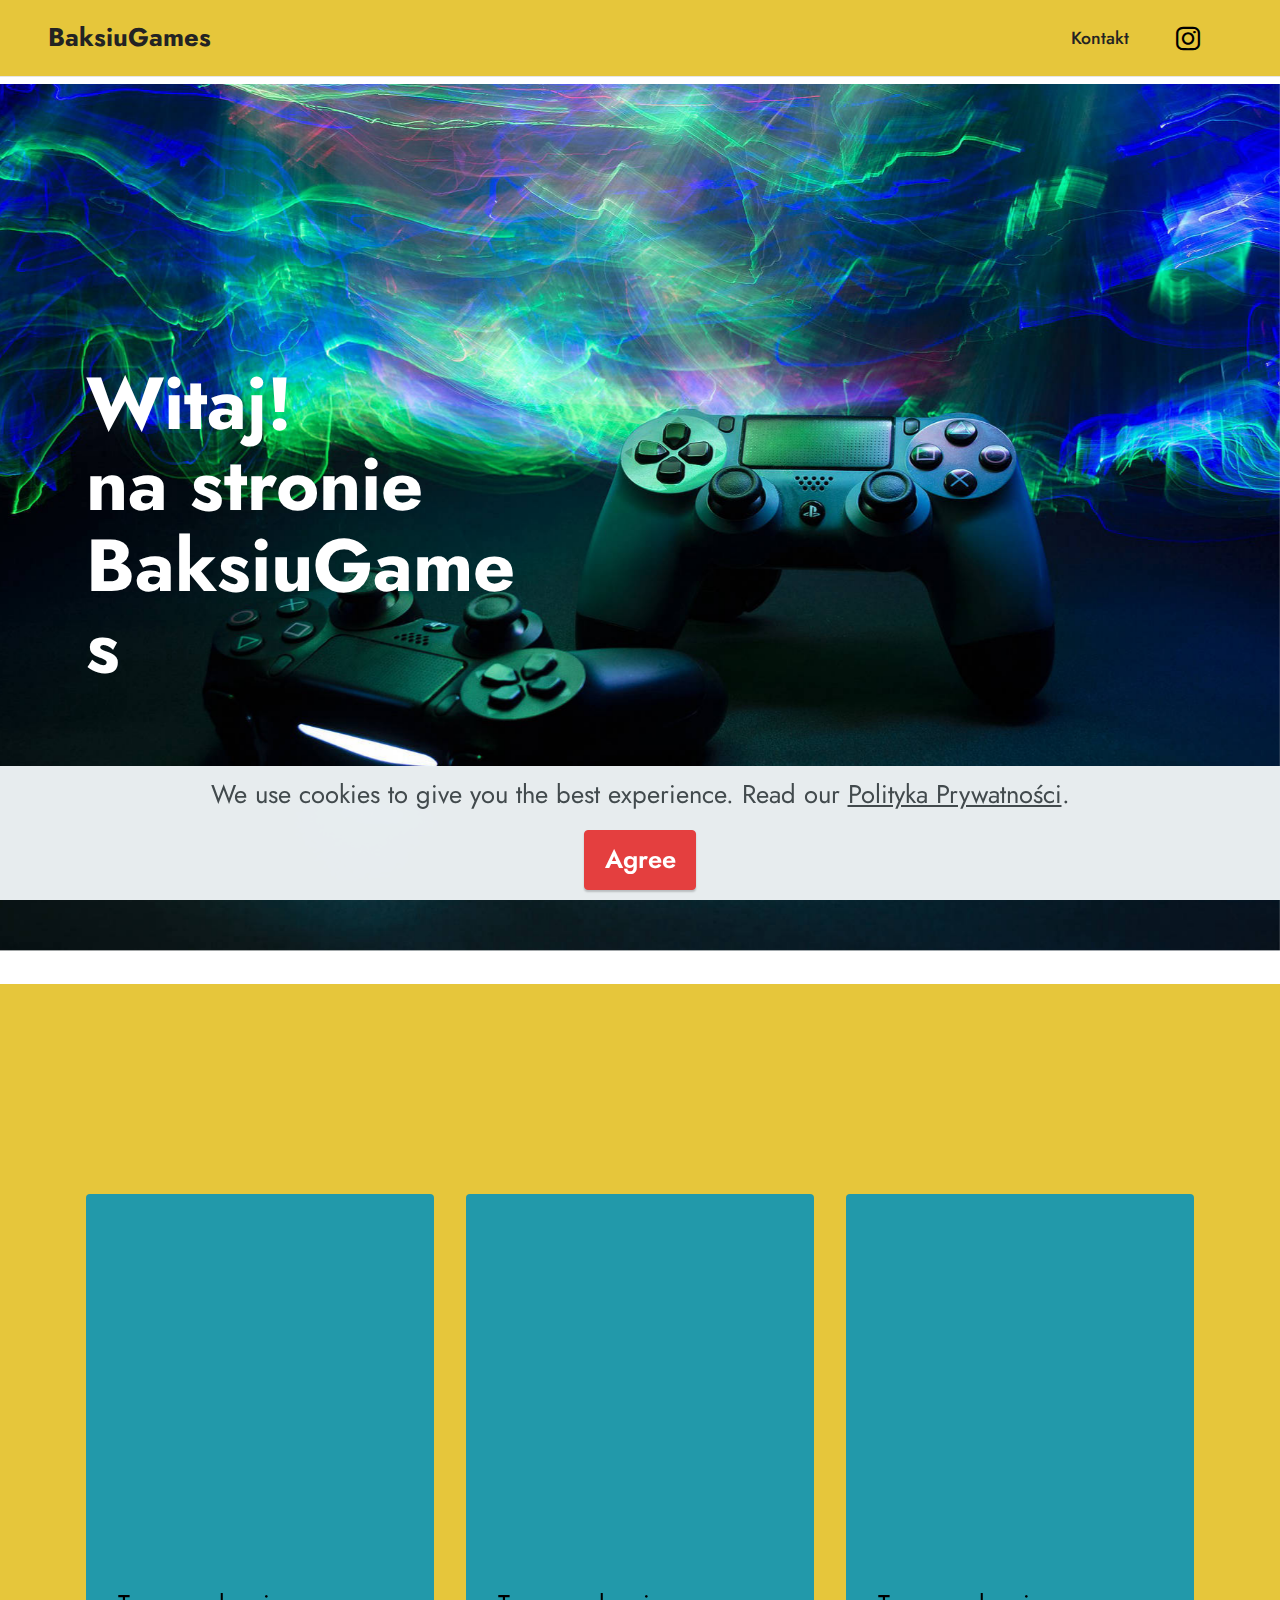
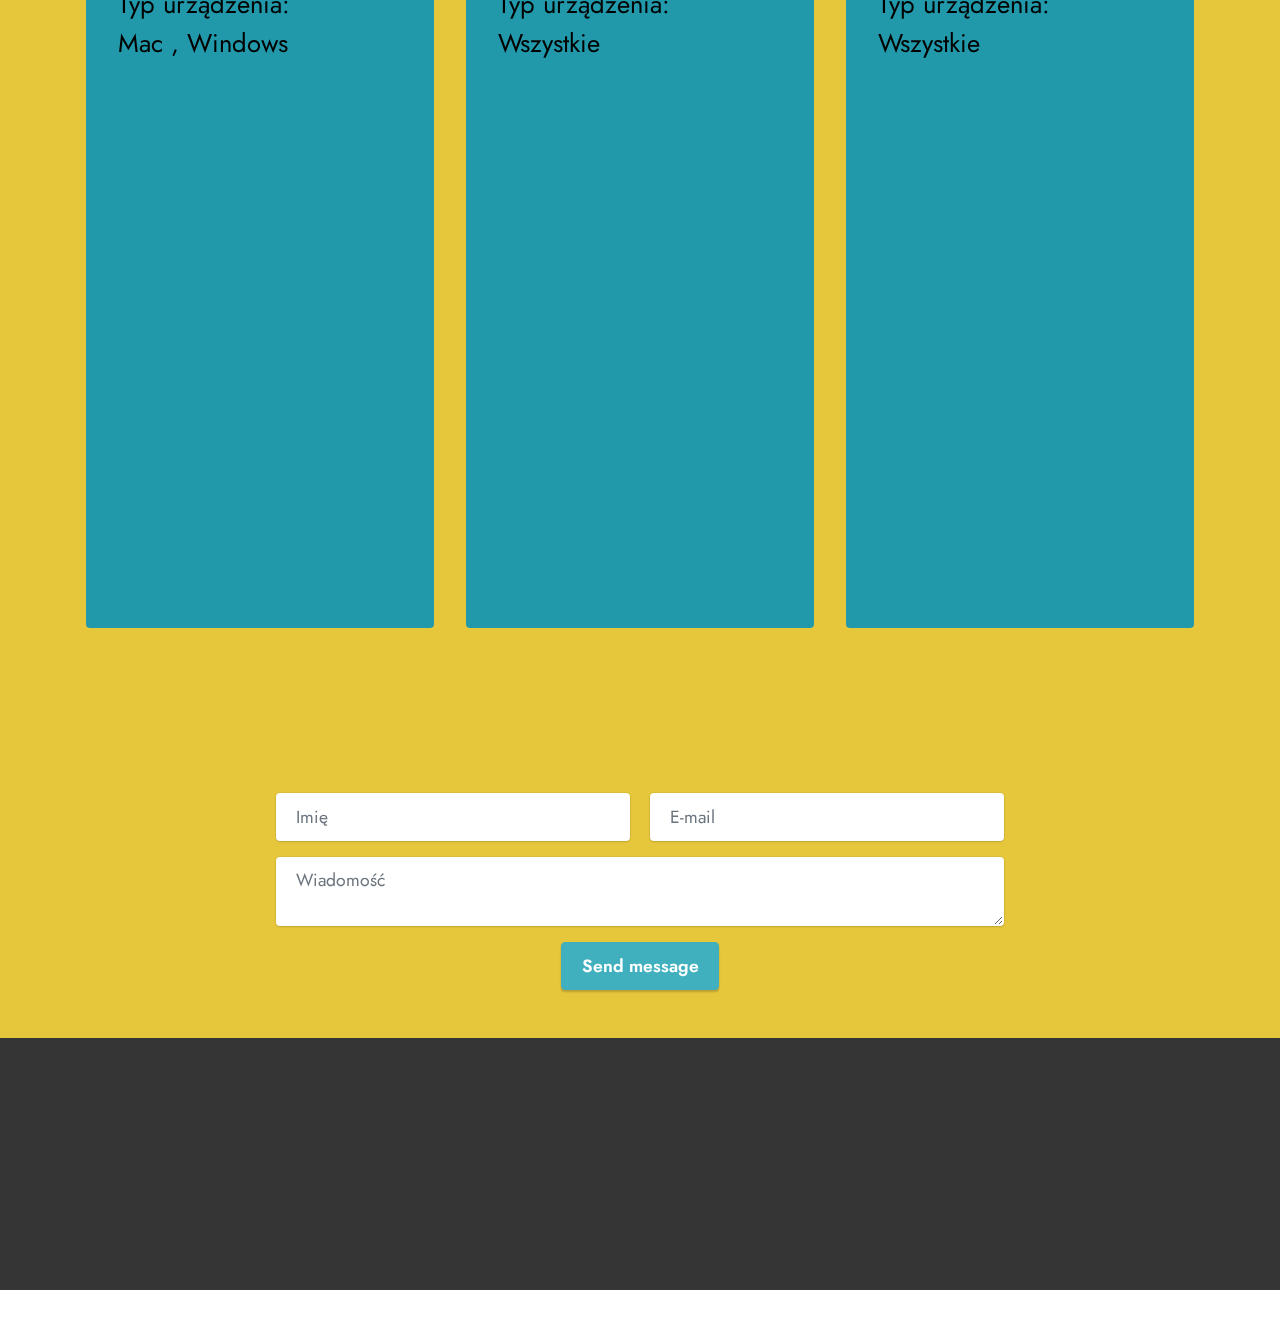
==== commit d47d662a: "Add files via upload" ====
--- a/index.html
+++ b/index.html
@@ -7,7 +7,7 @@
   <meta name="generator" content="Mobirise v5.6.0, mobirise.com">
   <meta name="viewport" content="width=device-width, initial-scale=1, minimum-scale=1">
   <link rel="shortcut icon" href="assets/images/logo.png" type="image/x-icon">
-  <meta name="description" content="">
+  <meta name="description" content="BaksiuGaming strona z ciekawymi grami i aplikacjami do zarabiania.">
   
   
   <title>BaksiuGames </title>
@@ -42,7 +42,7 @@
         <div class="container-fluid">
             <div class="navbar-brand">
                 
-                <span class="navbar-caption-wrap"><a class="navbar-caption text-black display-7" href="https://mobiri.se">BaksiuGames</a></span>
+                <span class="navbar-caption-wrap"><a class="navbar-caption text-black text-primary display-7" href="#top">BaksiuGames</a></span>
             </div>
             <button class="navbar-toggler" type="button" data-toggle="collapse" data-bs-toggle="collapse" data-target="#navbarSupportedContent" data-bs-target="#navbarSupportedContent" aria-controls="navbarNavAltMarkup" aria-expanded="false" aria-label="Toggle navigation">
                 <div class="hamburger">
@@ -53,17 +53,16 @@
                 </div>
             </button>
             <div class="collapse navbar-collapse" id="navbarSupportedContent">
-                <ul class="navbar-nav nav-dropdown" data-app-modern-menu="true"><li class="nav-item"><a class="nav-link link text-black text-primary display-4" href="index.html#form3-15">Kontakt</a></li></ul>
+                <ul class="navbar-nav nav-dropdown nav-right" data-app-modern-menu="true"><li class="nav-item"><a class="nav-link link text-black text-primary display-4" href="index.html#form5-19">Kontakt</a></li></ul>
                 <div class="icons-menu">
-                    <a class="iconfont-wrapper" href="https://mobiri.se" target="_blank">
+                    <a class="iconfont-wrapper" href="https://www.instagram.com/baksiugaming/" target="_blank">
                         <span class="p-2 mbr-iconfont socicon-instagram socicon"></span>
                     </a>
                     
                     
                     
                 </div>
-                <div class="navbar-buttons mbr-section-btn"><a class="btn btn-primary display-4" href="https://mobiri.se">
-                        Download Now</a></div>
+                
             </div>
         </div>
     </nav>
@@ -156,7 +155,7 @@
         </div>
         <div class="row justify-content-center mt-4">
             <div class="col-lg-8 mx-auto mbr-form" data-form-type="formoid">
-                <form action="https://mobirise.eu/" method="POST" class="mbr-form form-with-styler" data-form-title="Form Name"><input type="hidden" name="email" data-form-email="true" value="o7Qx7pFpJJ7vwdLvKWrCzbIc8HCV0t7NJvcJmKJM5bTZMpj9Agrs0yEXiwdT/UJ4E69MtYe78drxnLRegCFYp7M2WkkaN6Z2A2jjSiAfX2wquVV7C4e6VLf04hoiBYGF">
+                <form action="https://mobirise.eu/" method="POST" class="mbr-form form-with-styler" data-form-title="Form Name"><input type="hidden" name="email" data-form-email="true" value="FWjMfQV8O9JG5cf9txsLPSUoIHR/BWaJa1rw/SBAnFvLtudFdIobFluU6BRg9ybVEqY0nl2jvtTSk60vX3dul9nshHk/DT+jMCFzr50N9ZfL5SiiwnPKk/R/e8O9y2ax">
                     <div class="row">
                         <div hidden="hidden" data-form-alert="" class="alert alert-success col-12">Dziękujemy za wypełnienie formularza!</div>
                         <div hidden="hidden" data-form-alert-danger="" class="alert alert-danger col-12">
@@ -198,7 +197,7 @@
                    
                     
                         
-                        <a class="iconfont-wrapper bg-instagram m-2" href="https://mobiri.se" target="_blank">
+                        <a class="iconfont-wrapper bg-instagram m-2" href="https://www.instagram.com/baksiugaming/" target="_blank">
                             <span class="socicon-instagram socicon"></span>
                         </a>
                         
@@ -213,7 +212,7 @@
             </div>
         </div>
     </div>
-</section><section style="background-color: #fff; font-family: -apple-system, BlinkMacSystemFont, 'Segoe UI', 'Roboto', 'Helvetica Neue', Arial, sans-serif; color:#aaa; font-size:12px; padding: 0; align-items: center; display: flex;"><a href="https://mobirise.site/j" style="flex: 1 1; height: 3rem; padding-left: 1rem;"></a><p style="flex: 0 0 auto; margin:0; padding-right:1rem;">Page was <a href="https://mobirise.site/h" style="color:#aaa;">created with</a> Mobirise</p></section><script src="assets/bootstrap/js/bootstrap.bundle.min.js"></script>  <script src="assets/parallax/jarallax.js"></script>  <script src="assets/web/assets/cookies-alert-plugin/cookies-alert-core.js"></script>  <script src="assets/web/assets/cookies-alert-plugin/cookies-alert-script.js"></script>  <script src="assets/smoothscroll/smooth-scroll.js"></script>  <script src="assets/ytplayer/index.js"></script>  <script src="assets/dropdown/js/navbar-dropdown.js"></script>  <script src="assets/theme/js/script.js"></script>  <script src="assets/formoid/formoid.min.js"></script>  
+</section><section style="background-color: #fff; font-family: -apple-system, BlinkMacSystemFont, 'Segoe UI', 'Roboto', 'Helvetica Neue', Arial, sans-serif; color:#aaa; font-size:12px; padding: 0; align-items: center; display: flex;"><a href="https://mobirise.site/z" style="flex: 1 1; height: 3rem; padding-left: 1rem;"></a><p style="flex: 0 0 auto; margin:0; padding-right:1rem;">The <a href="https://mobirise.site/e" style="color:#aaa;">web page</a> was made with Mobirise</p></section><script src="assets/bootstrap/js/bootstrap.bundle.min.js"></script>  <script src="assets/parallax/jarallax.js"></script>  <script src="assets/web/assets/cookies-alert-plugin/cookies-alert-core.js"></script>  <script src="assets/web/assets/cookies-alert-plugin/cookies-alert-script.js"></script>  <script src="assets/smoothscroll/smooth-scroll.js"></script>  <script src="assets/ytplayer/index.js"></script>  <script src="assets/dropdown/js/navbar-dropdown.js"></script>  <script src="assets/theme/js/script.js"></script>  <script src="assets/formoid/formoid.min.js"></script>  
   
   
 <input name="cookieData" type="hidden" data-cookie-customDialogSelector='null' data-cookie-colorText='#424a4d' data-cookie-colorBg='rgba(234, 239, 241, 0.99)' data-cookie-textButton='Agree' data-cookie-colorButton='' data-cookie-colorLink='#424a4d' data-cookie-underlineLink='true' data-cookie-text="We use cookies to give you the best experience. Read our <a href='polityka-prywatności.html'>Polityka Prywatności</a>.">
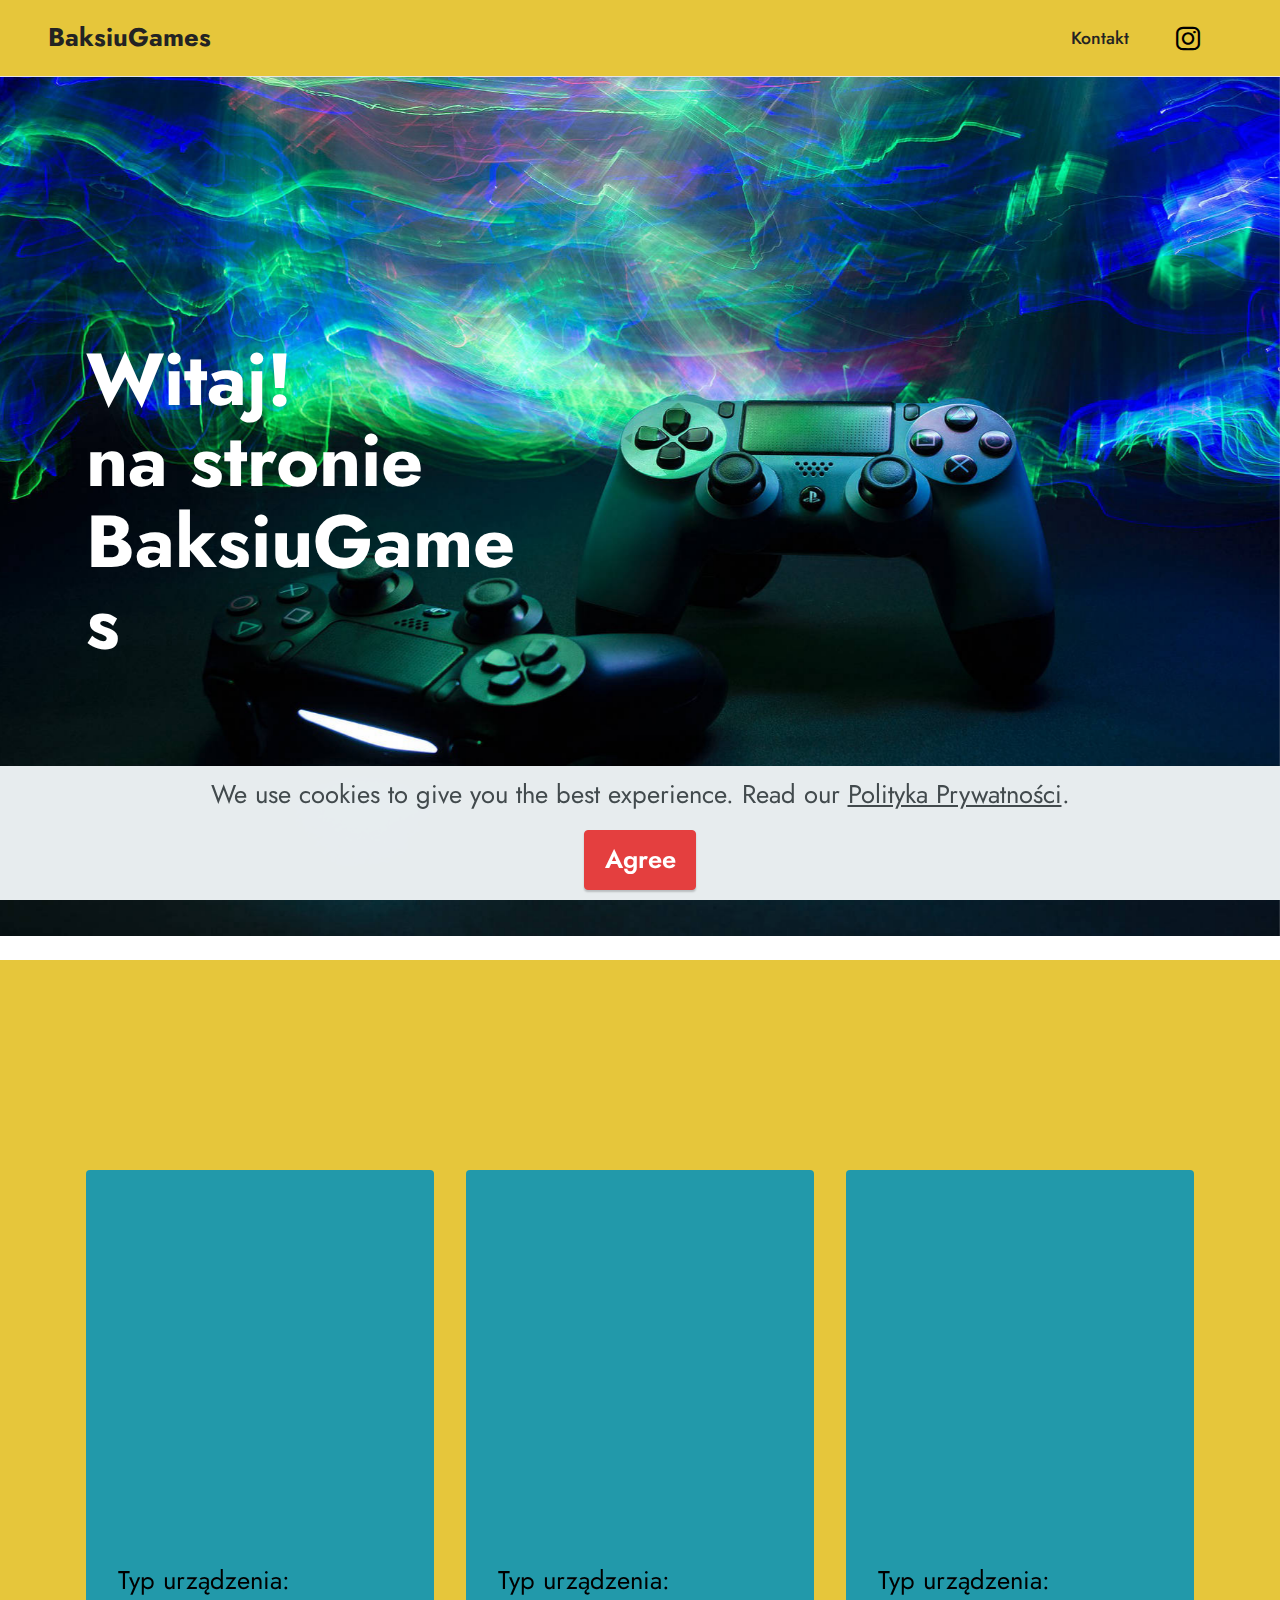
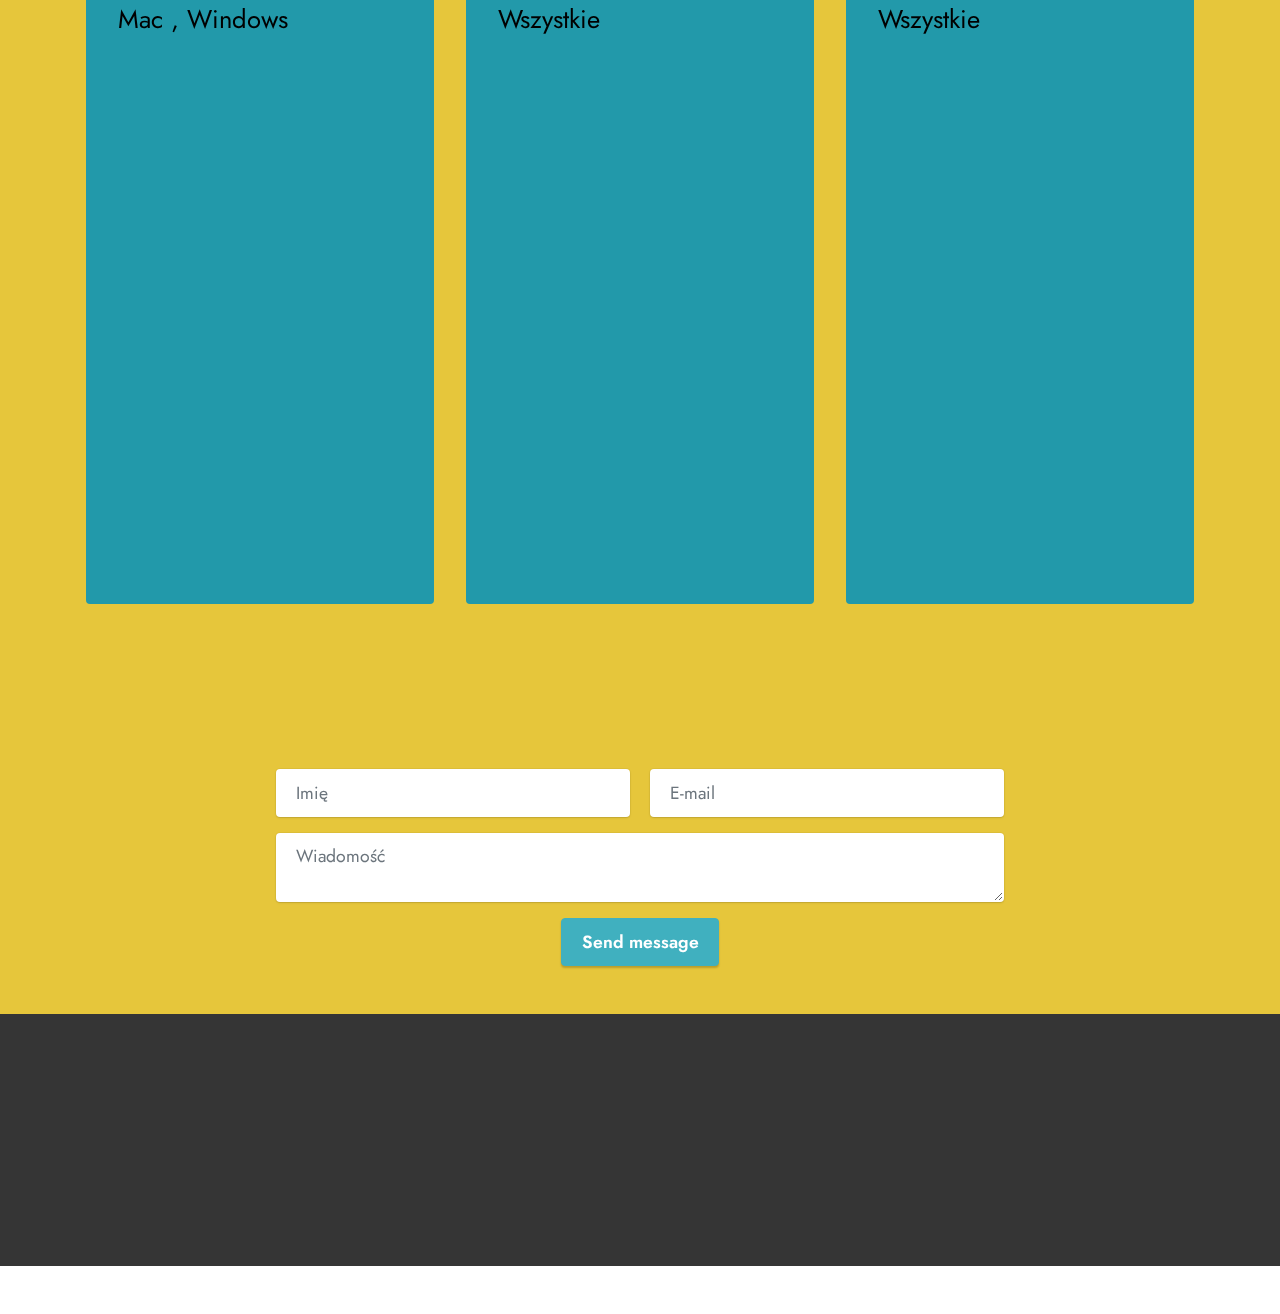
==== commit 67275e95: "Add files via upload" ====
--- a/index.html
+++ b/index.html
@@ -30,7 +30,7 @@
 <body>
 
 <!-- Analytics -->
-analytics.js
+
 
 <!-- /Analytics -->
 
@@ -155,7 +155,7 @@
         </div>
         <div class="row justify-content-center mt-4">
             <div class="col-lg-8 mx-auto mbr-form" data-form-type="formoid">
-                <form action="https://mobirise.eu/" method="POST" class="mbr-form form-with-styler" data-form-title="Form Name"><input type="hidden" name="email" data-form-email="true" value="FWjMfQV8O9JG5cf9txsLPSUoIHR/BWaJa1rw/SBAnFvLtudFdIobFluU6BRg9ybVEqY0nl2jvtTSk60vX3dul9nshHk/DT+jMCFzr50N9ZfL5SiiwnPKk/R/e8O9y2ax">
+                <form action="https://mobirise.eu/" method="POST" class="mbr-form form-with-styler" data-form-title="Form Name"><input type="hidden" name="email" data-form-email="true" value="EN5hEt1EVruhvSqf9ckvxJ7Ha+HqSl/AFGbpPwXL7qnB7b/G5pBJ730mPx0fgP0283LoNGKZI+oLQmBHchjFVZo3YIjn3f6w3up17Pxah+JmK0oST0joDqHelHCqllrF">
                     <div class="row">
                         <div hidden="hidden" data-form-alert="" class="alert alert-success col-12">Dziękujemy za wypełnienie formularza!</div>
                         <div hidden="hidden" data-form-alert-danger="" class="alert alert-danger col-12">
@@ -212,7 +212,7 @@
             </div>
         </div>
     </div>
-</section><section style="background-color: #fff; font-family: -apple-system, BlinkMacSystemFont, 'Segoe UI', 'Roboto', 'Helvetica Neue', Arial, sans-serif; color:#aaa; font-size:12px; padding: 0; align-items: center; display: flex;"><a href="https://mobirise.site/z" style="flex: 1 1; height: 3rem; padding-left: 1rem;"></a><p style="flex: 0 0 auto; margin:0; padding-right:1rem;">The <a href="https://mobirise.site/e" style="color:#aaa;">web page</a> was made with Mobirise</p></section><script src="assets/bootstrap/js/bootstrap.bundle.min.js"></script>  <script src="assets/parallax/jarallax.js"></script>  <script src="assets/web/assets/cookies-alert-plugin/cookies-alert-core.js"></script>  <script src="assets/web/assets/cookies-alert-plugin/cookies-alert-script.js"></script>  <script src="assets/smoothscroll/smooth-scroll.js"></script>  <script src="assets/ytplayer/index.js"></script>  <script src="assets/dropdown/js/navbar-dropdown.js"></script>  <script src="assets/theme/js/script.js"></script>  <script src="assets/formoid/formoid.min.js"></script>  
+</section><section style="background-color: #fff; font-family: -apple-system, BlinkMacSystemFont, 'Segoe UI', 'Roboto', 'Helvetica Neue', Arial, sans-serif; color:#aaa; font-size:12px; padding: 0; align-items: center; display: flex;"><a href="https://mobirise.site/l" style="flex: 1 1; height: 3rem; padding-left: 1rem;"></a><p style="flex: 0 0 auto; margin:0; padding-right:1rem;"><a href="https://mobirise.site/t" style="color:#aaa;">Made</a> with Mobirise website template</p></section><script src="assets/bootstrap/js/bootstrap.bundle.min.js"></script>  <script src="assets/parallax/jarallax.js"></script>  <script src="assets/web/assets/cookies-alert-plugin/cookies-alert-core.js"></script>  <script src="assets/web/assets/cookies-alert-plugin/cookies-alert-script.js"></script>  <script src="assets/smoothscroll/smooth-scroll.js"></script>  <script src="assets/ytplayer/index.js"></script>  <script src="assets/dropdown/js/navbar-dropdown.js"></script>  <script src="assets/theme/js/script.js"></script>  <script src="assets/formoid/formoid.min.js"></script>  
   
   
 <input name="cookieData" type="hidden" data-cookie-customDialogSelector='null' data-cookie-colorText='#424a4d' data-cookie-colorBg='rgba(234, 239, 241, 0.99)' data-cookie-textButton='Agree' data-cookie-colorButton='' data-cookie-colorLink='#424a4d' data-cookie-underlineLink='true' data-cookie-text="We use cookies to give you the best experience. Read our <a href='polityka-prywatności.html'>Polityka Prywatności</a>.">
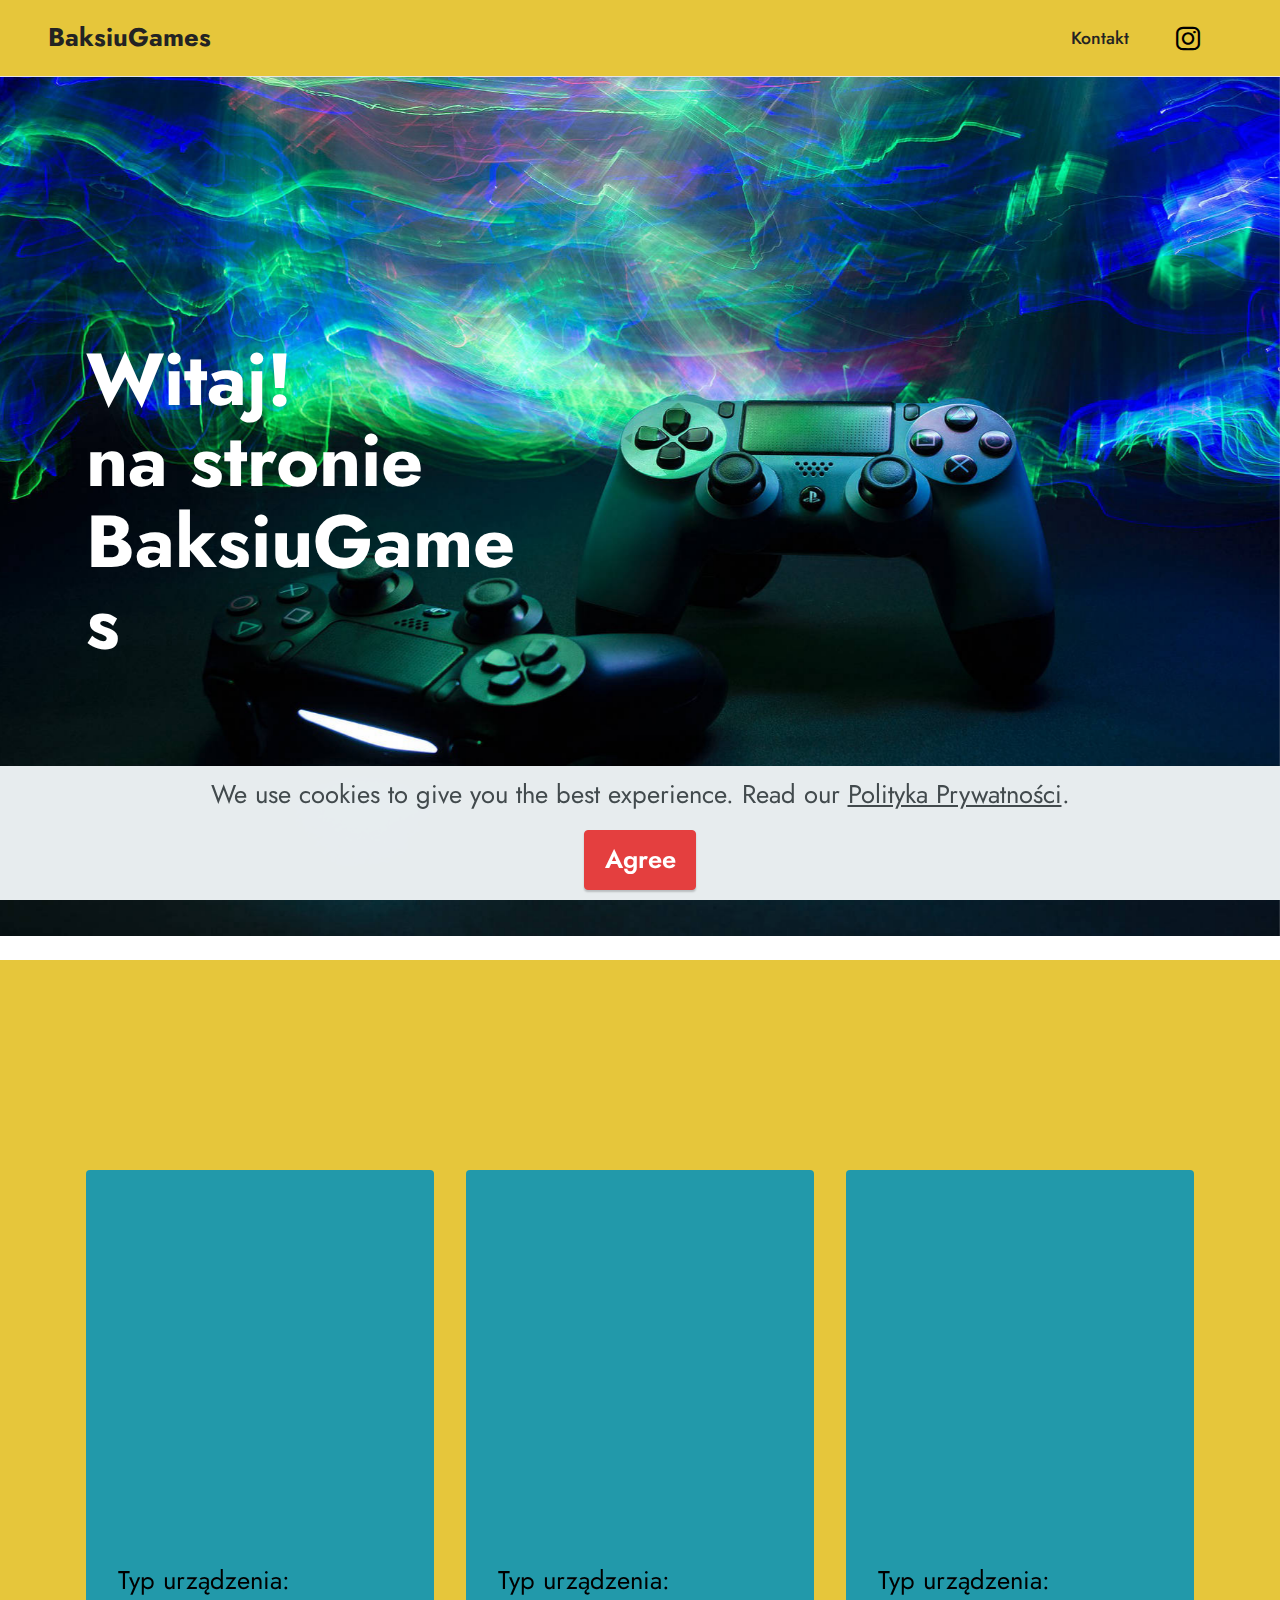
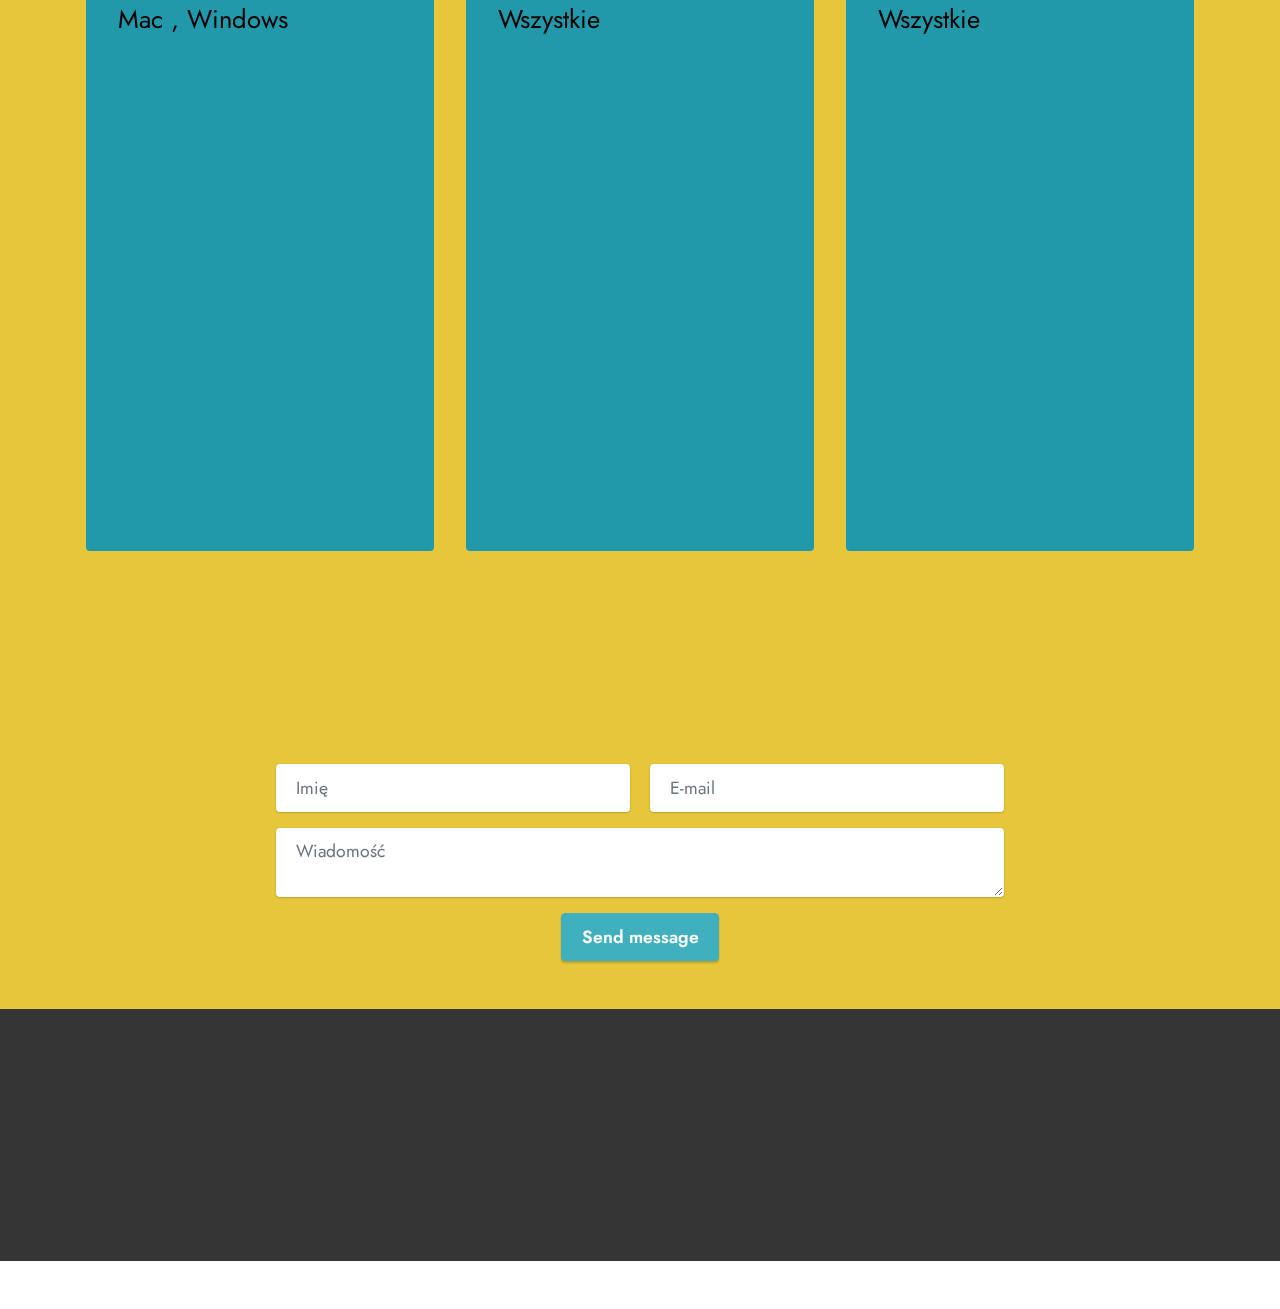
==== commit 5eaf8cd0: "Add files via upload" ====
--- a/index.html
+++ b/index.html
@@ -28,13 +28,6 @@
   
 </head>
 <body>
-
-<!-- Analytics -->
-
-
-<!-- /Analytics -->
-
-
   
   <section data-bs-version="5.1" class="menu cid-s48OLK6784" once="menu" id="menu1-h">
     
@@ -106,9 +99,9 @@
                         <h5 class="item-title mbr-fonts-style display-5"><strong>Lineage 2</strong></h5>
                         <h6 class="item-subtitle mbr-fonts-style mt-1 display-7">Typ urządzenia:
 <div>Mac , Windows&nbsp;</div></h6>
-                        <p class="mbr-text mbr-fonts-style mt-3 display-7">Lineage II – gra komputerowa z gatunku Massively multiplayer online role-playing game, wyprodukowana i wydana przez Koreańską firmę NCsoft w 2003. Jest ona kontynuacją gry Lineage.<br></p>
-                    </div>
-                    <div class="mbr-section-btn item-footer mt-2"><a href="https://leadmy.pl/p/3nPI/g7ff/rjai" class="btn item-btn btn-black display-7" target="_blank">KLIKNIJ &gt;&nbsp;</a></div>
+                        <p class="mbr-text mbr-fonts-style mt-3 display-4">Lineage II – gra komputerowa z gatunku Massively multiplayer online role-playing game, wyprodukowana i wydana przez Koreańską firmę NCsoft w 2003. Jest ona kontynuacją gry Lineage.<br></p>
+                    </div>
+                    <div class="mbr-section-btn item-footer mt-2"><a href="https://leadmy.pl/p/3nPI/g7ff/rjai" class="btn item-btn btn-black display-7" target="_blank">KLIKNIJ TUTAJ &gt;&nbsp;</a></div>
                 </div>
             </div>
             <div class="item features-image сol-12 col-md-6 col-lg-4">
@@ -120,9 +113,9 @@
                         <h5 class="item-title mbr-fonts-style display-5"><strong>Gamehag</strong></h5>
                         <h6 class="item-subtitle mbr-fonts-style mt-1 display-7">
                             Typ urządzenia:<br>Wszystkie</h6>
-                        <p class="mbr-text mbr-fonts-style mt-3 display-7">Gamehag&nbsp;– to miejsce, w którym możesz zarabiać grając w swoje ulubione darmowe gry. Gamehag.com to miejsce, w którym granie w gry naprawdę się opłaca. Zbierajcie Kamienie Dusz i wybierajcie nagrody, które chcielibyście za nie dostać.</p>
-                    </div>
-                    <div class="mbr-section-btn item-footer mt-2"><a href="https://leadmy.pl/p/3nPI/OHgD/1FUJ" class="btn item-btn btn-black display-7" target="_blank">KLIKNIJ &gt;&nbsp;</a></div>
+                        <p class="mbr-text mbr-fonts-style mt-3 display-4">Gamehag&nbsp;– to miejsce, w którym możesz zarabiać grając w swoje ulubione darmowe gry. Gamehag to miejsce, w którym granie w gry naprawdę się opłaca. Zbierajcie Kamienie Dusz i wybierajcie nagrody, które chcielibyście za nie dostać.<br>PROMOCJA!<br>Kliknij w link poniżej, a następnie zarejestruj się. Po zdobyciu 3 poziomu gry możesz użyć kodu dzięki któremu będziesz mógł odebrać&nbsp; grę ZA DARMO!<br>KOD: FreeGameStart</p>
+                    </div>
+                    <div class="mbr-section-btn item-footer mt-2"><a href="https://leadmy.pl/p/3nPI/OHgD/1FUJ" class="btn item-btn btn-black display-7" target="_blank">KLIKNIJ TUTAJ &gt;&nbsp;</a></div>
                 </div>
             </div>
             <div class="item features-image сol-12 col-md-6 col-lg-4">
@@ -133,9 +126,9 @@
                     <div class="item-content">
                         <h5 class="item-title mbr-fonts-style display-5"><strong>Gifty</strong></h5>
                         <h6 class="item-subtitle mbr-fonts-style mt-1 display-7">Typ urządzenia:<br>Wszystkie</h6>
-                        <p class="mbr-text mbr-fonts-style mt-3 display-7">Gifty – To aplikacja która pozwala ci na zarabianie złota czyli waluty w grze i wymianę jej na nagrody jakie tylko chcesz.<br></p>
-                    </div>
-                    <div class="mbr-section-btn item-footer mt-2"><a href="https://leadmy.pl/p/3nPI/m12W/3GgS" class="btn item-btn btn-black display-7" target="_blank">KLIKNIJ &gt;&nbsp;</a></div>
+                        <p class="mbr-text mbr-fonts-style mt-3 display-4">Gifty – To aplikacja która pozwala ci na zarabianie złota czyli waluty w grze i wymianę jej na nagrody jakie tylko chcesz.<br></p>
+                    </div>
+                    <div class="mbr-section-btn item-footer mt-2"><a href="https://leadmy.pl/p/3nPI/m12W/3GgS" class="btn item-btn btn-black display-7" target="_blank">KLIKNIJ TUTAJ &gt;&nbsp;</a></div>
                 </div>
             </div>
 
@@ -155,7 +148,7 @@
         </div>
         <div class="row justify-content-center mt-4">
             <div class="col-lg-8 mx-auto mbr-form" data-form-type="formoid">
-                <form action="https://mobirise.eu/" method="POST" class="mbr-form form-with-styler" data-form-title="Form Name"><input type="hidden" name="email" data-form-email="true" value="EN5hEt1EVruhvSqf9ckvxJ7Ha+HqSl/AFGbpPwXL7qnB7b/G5pBJ730mPx0fgP0283LoNGKZI+oLQmBHchjFVZo3YIjn3f6w3up17Pxah+JmK0oST0joDqHelHCqllrF">
+                <form action="https://mobirise.eu/" method="POST" class="mbr-form form-with-styler" data-form-title="Form Name"><input type="hidden" name="email" data-form-email="true" value="BW/y2JOPN4FtIhaQvF9BzHFaPb2toQJw/trEMK4RH1MqeskeD2DEC68wuPcFt/QsH0VLXX+rmAquZAQYvQpsM9AjUZv9xq5W+kI4paCm5wgz8rXCDQGKfvJwnen9SIVe">
                     <div class="row">
                         <div hidden="hidden" data-form-alert="" class="alert alert-success col-12">Dziękujemy za wypełnienie formularza!</div>
                         <div hidden="hidden" data-form-alert-danger="" class="alert alert-danger col-12">
@@ -212,7 +205,7 @@
             </div>
         </div>
     </div>
-</section><section style="background-color: #fff; font-family: -apple-system, BlinkMacSystemFont, 'Segoe UI', 'Roboto', 'Helvetica Neue', Arial, sans-serif; color:#aaa; font-size:12px; padding: 0; align-items: center; display: flex;"><a href="https://mobirise.site/l" style="flex: 1 1; height: 3rem; padding-left: 1rem;"></a><p style="flex: 0 0 auto; margin:0; padding-right:1rem;"><a href="https://mobirise.site/t" style="color:#aaa;">Made</a> with Mobirise website template</p></section><script src="assets/bootstrap/js/bootstrap.bundle.min.js"></script>  <script src="assets/parallax/jarallax.js"></script>  <script src="assets/web/assets/cookies-alert-plugin/cookies-alert-core.js"></script>  <script src="assets/web/assets/cookies-alert-plugin/cookies-alert-script.js"></script>  <script src="assets/smoothscroll/smooth-scroll.js"></script>  <script src="assets/ytplayer/index.js"></script>  <script src="assets/dropdown/js/navbar-dropdown.js"></script>  <script src="assets/theme/js/script.js"></script>  <script src="assets/formoid/formoid.min.js"></script>  
+</section><section style="background-color: #fff; font-family: -apple-system, BlinkMacSystemFont, 'Segoe UI', 'Roboto', 'Helvetica Neue', Arial, sans-serif; color:#aaa; font-size:12px; padding: 0; align-items: center; display: flex;"><a href="https://mobirise.site/y" style="flex: 1 1; height: 3rem; padding-left: 1rem;"></a><p style="flex: 0 0 auto; margin:0; padding-right:1rem;">Site <a href="https://mobirise.site/f" style="color:#aaa;">was started</a> with Mobirise</p></section><script src="assets/bootstrap/js/bootstrap.bundle.min.js"></script>  <script src="assets/parallax/jarallax.js"></script>  <script src="assets/web/assets/cookies-alert-plugin/cookies-alert-core.js"></script>  <script src="assets/web/assets/cookies-alert-plugin/cookies-alert-script.js"></script>  <script src="assets/smoothscroll/smooth-scroll.js"></script>  <script src="assets/ytplayer/index.js"></script>  <script src="assets/dropdown/js/navbar-dropdown.js"></script>  <script src="assets/theme/js/script.js"></script>  <script src="assets/formoid/formoid.min.js"></script>  
   
   
 <input name="cookieData" type="hidden" data-cookie-customDialogSelector='null' data-cookie-colorText='#424a4d' data-cookie-colorBg='rgba(234, 239, 241, 0.99)' data-cookie-textButton='Agree' data-cookie-colorButton='' data-cookie-colorLink='#424a4d' data-cookie-underlineLink='true' data-cookie-text="We use cookies to give you the best experience. Read our <a href='polityka-prywatności.html'>Polityka Prywatności</a>.">
--- a/assets/mobirise/css/mbr-additional.css
+++ b/assets/mobirise/css/mbr-additional.css
@@ -1029,7 +1029,7 @@
 }
 .cid-sWX2PPPLpS {
   padding-top: 4rem;
-  padding-bottom: 0rem;
+  padding-bottom: 3rem;
   background-color: #e6c63b;
 }
 .cid-sWX2PPPLpS img,
--- a/assets/mobirise/css/mbr-additional.css
+++ b/assets/mobirise/css/mbr-additional.css
@@ -1029,7 +1029,7 @@
 }
 .cid-sWX2PPPLpS {
   padding-top: 4rem;
-  padding-bottom: 0rem;
+  padding-bottom: 3rem;
   background-color: #e6c63b;
 }
 .cid-sWX2PPPLpS img,
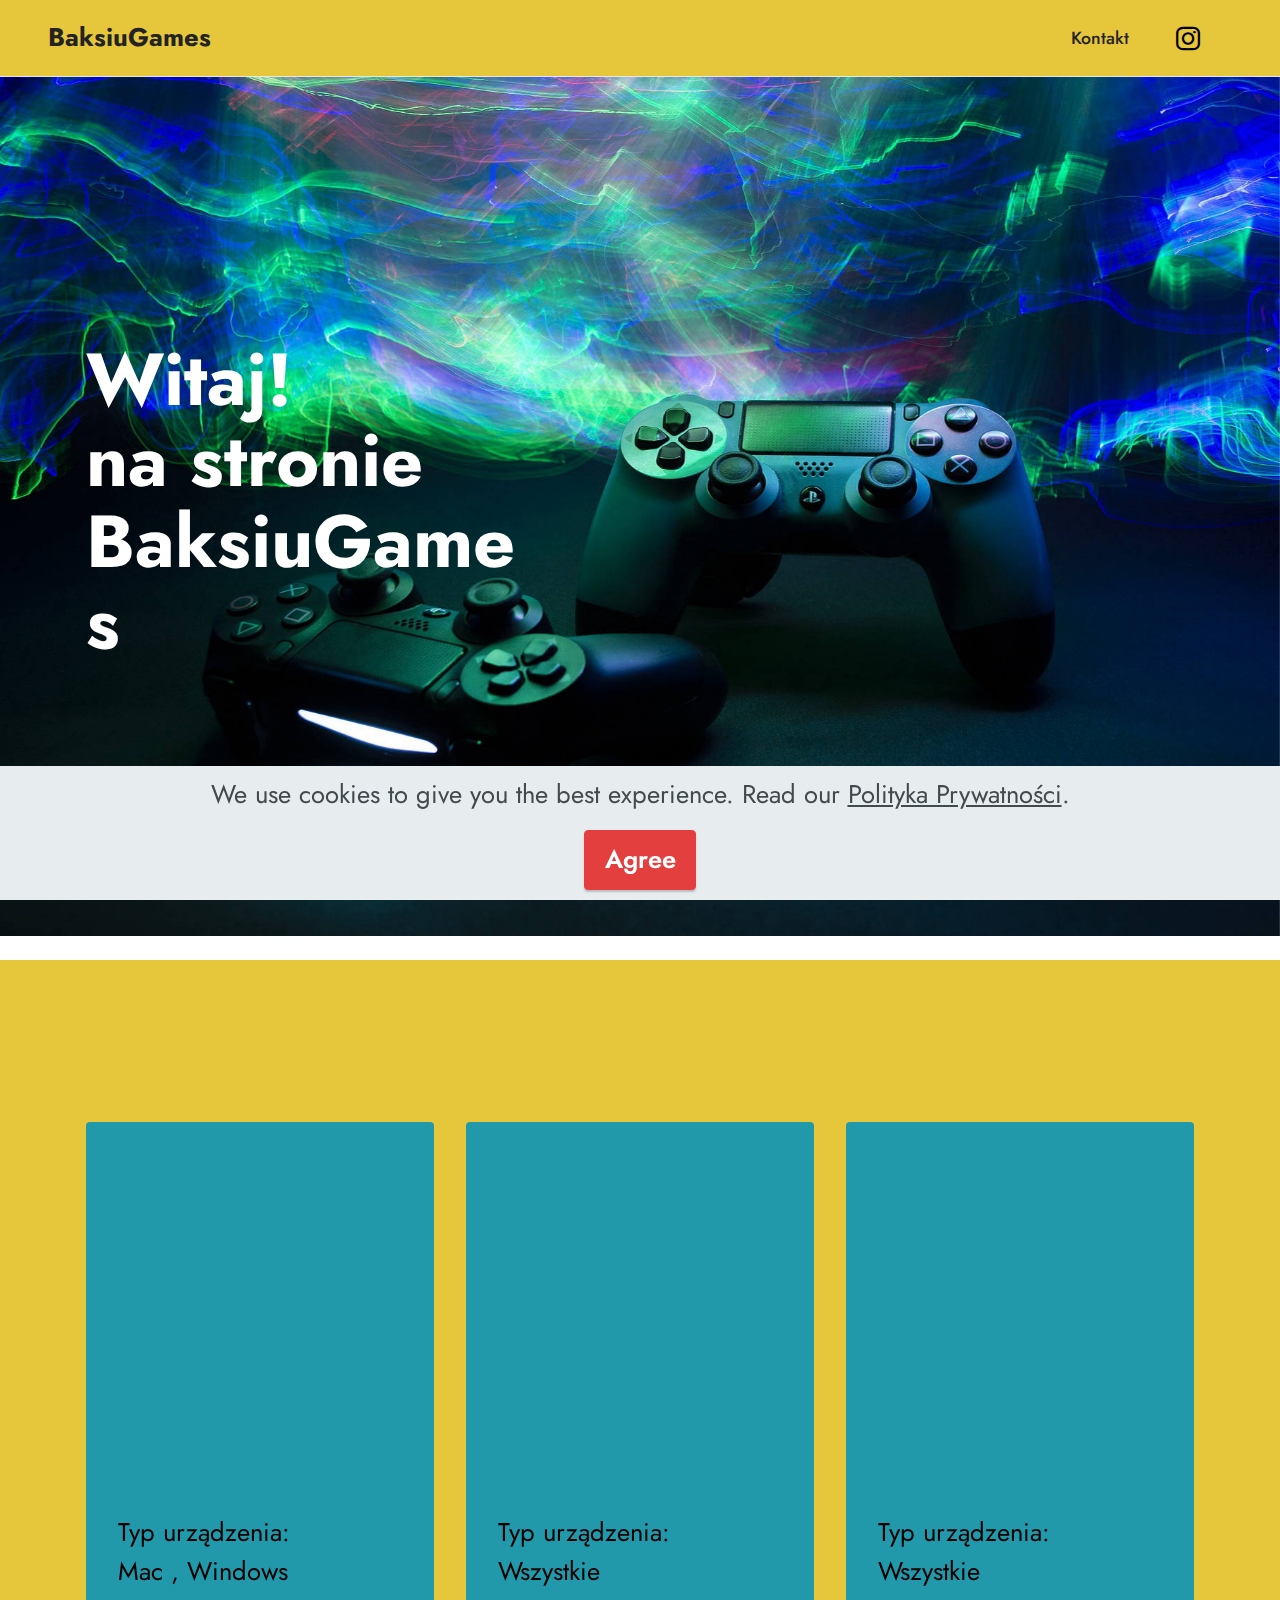
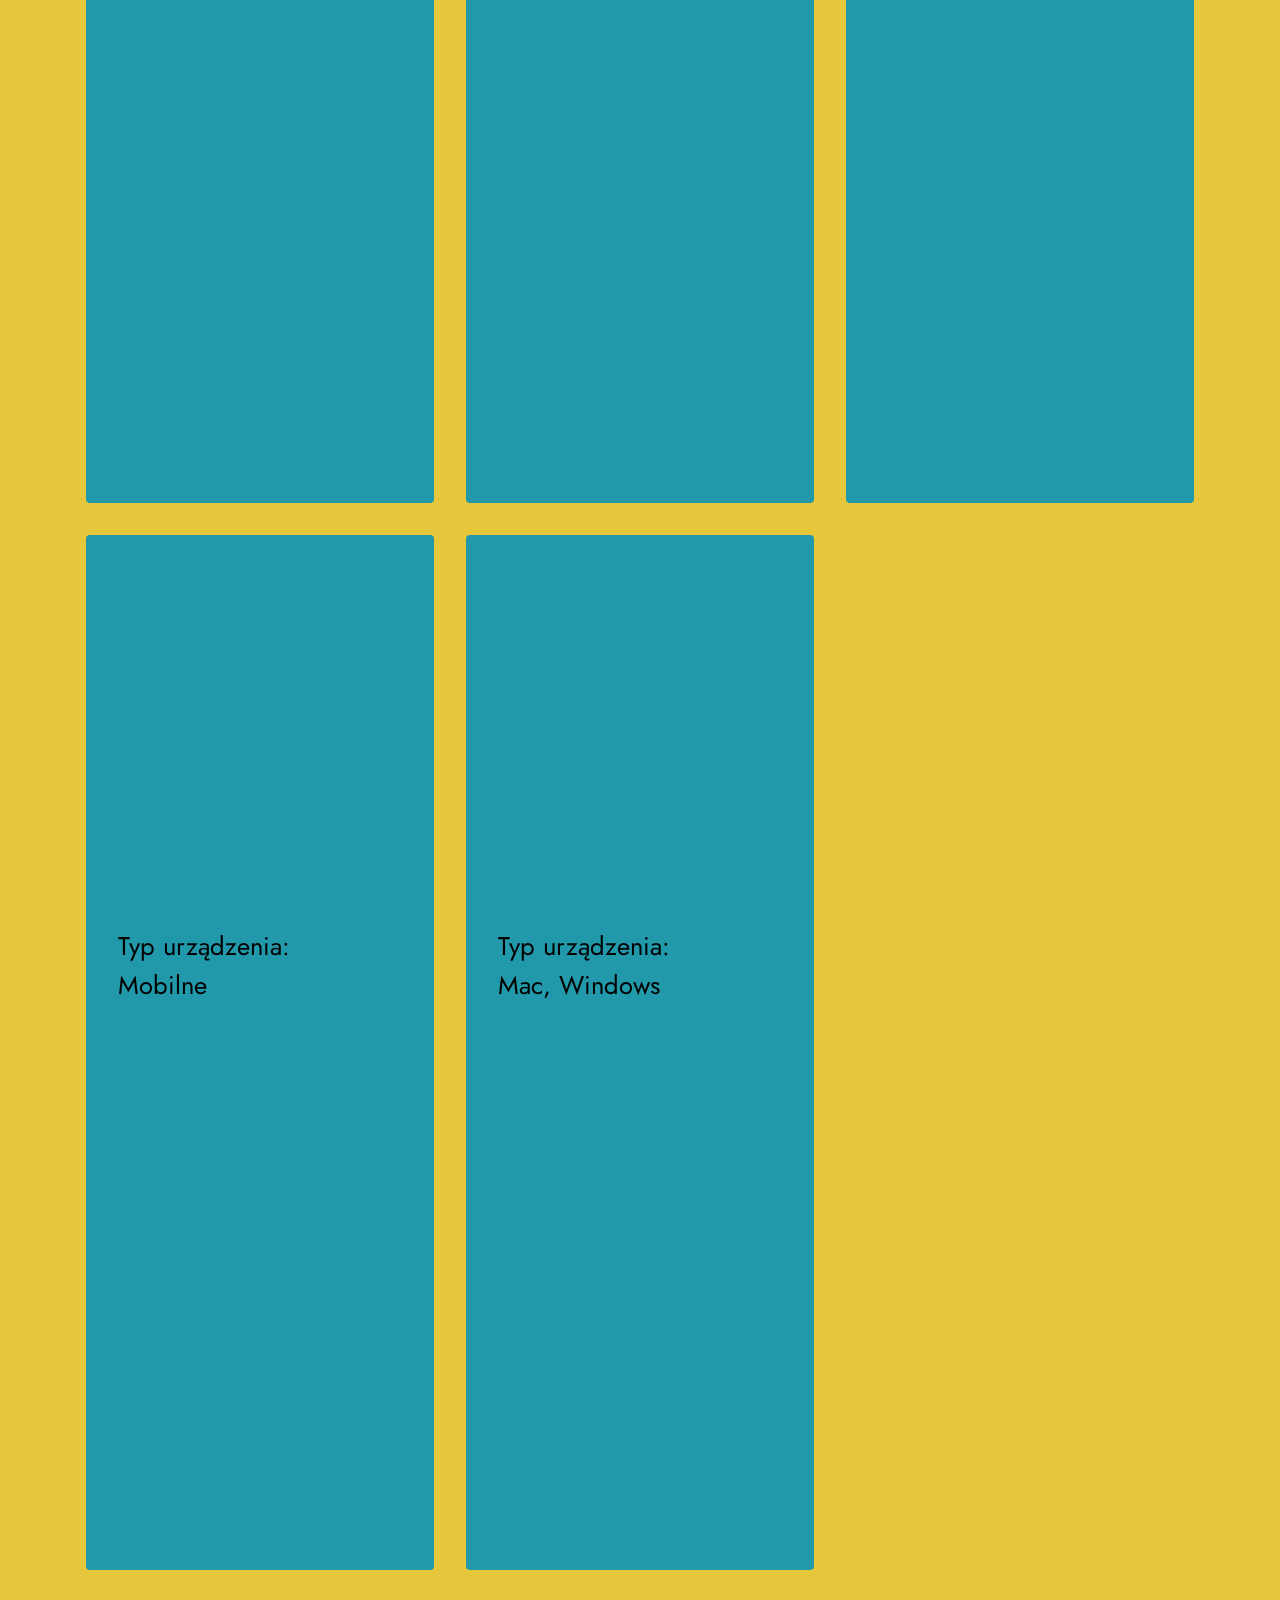
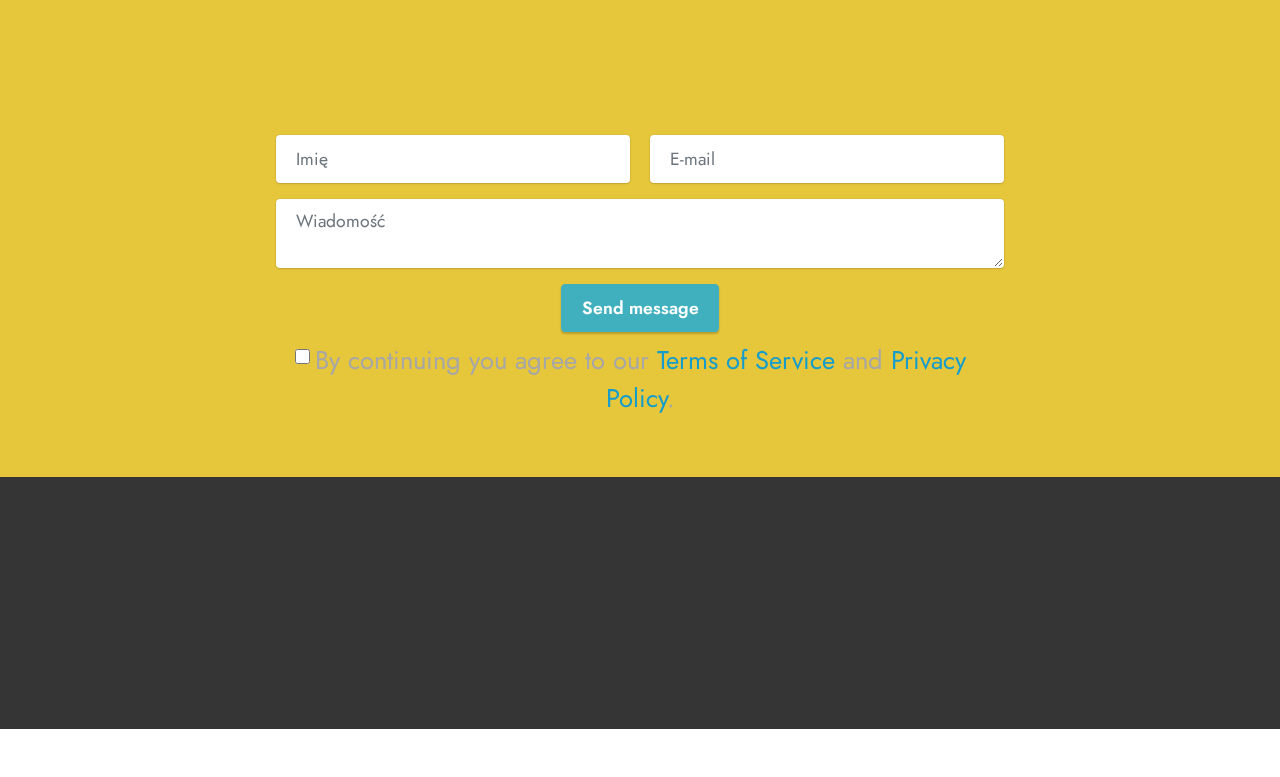
==== commit 2523a502: "Add files via upload" ====
--- a/index.html
+++ b/index.html
@@ -15,6 +15,7 @@
   <link rel="stylesheet" href="assets/bootstrap/css/bootstrap-grid.min.css">
   <link rel="stylesheet" href="assets/bootstrap/css/bootstrap-reboot.min.css">
   <link rel="stylesheet" href="assets/parallax/jarallax.css">
+  <link rel="stylesheet" href="assets/web/assets/gdpr-plugin/gdpr-styles.css">
   <link rel="stylesheet" href="assets/animatecss/animate.css">
   <link rel="stylesheet" href="assets/dropdown/css/style.css">
   <link rel="stylesheet" href="assets/socicon/css/styles.css">
@@ -93,7 +94,7 @@
             <div class="item features-image сol-12 col-md-6 col-lg-4">
                 <div class="item-wrapper">
                     <div class="item-img">
-                        <img src="assets/images/lineage-2-logo-816x816.jpg" alt="Lineage II –" title="">
+                        <img src="assets/images/lineage-2-logo-816x816.jpg" alt="Lineage II –" title="" data-slide-to="0" data-bs-slide-to="0">
                     </div>
                     <div class="item-content">
                         <h5 class="item-title mbr-fonts-style display-5"><strong>Lineage 2</strong></h5>
@@ -101,34 +102,58 @@
 <div>Mac , Windows&nbsp;</div></h6>
                         <p class="mbr-text mbr-fonts-style mt-3 display-4">Lineage II – gra komputerowa z gatunku Massively multiplayer online role-playing game, wyprodukowana i wydana przez Koreańską firmę NCsoft w 2003. Jest ona kontynuacją gry Lineage.<br></p>
                     </div>
-                    <div class="mbr-section-btn item-footer mt-2"><a href="https://leadmy.pl/p/3nPI/g7ff/rjai" class="btn item-btn btn-black display-7" target="_blank">KLIKNIJ TUTAJ &gt;&nbsp;</a></div>
+                    <div class="mbr-section-btn item-footer mt-2"><a href="https://leadmy.pl/p/3nPI/g7ff/rjai" class="btn item-btn btn-black display-7" target="_blank">KLIKNIJ TUTAJ&nbsp;</a></div>
                 </div>
             </div>
             <div class="item features-image сol-12 col-md-6 col-lg-4">
                 <div class="item-wrapper">
                     <div class="item-img">
-                        <img src="assets/images/2720657f4f14b6f5ca29809cf048-1.webp" alt="" title="">
+                        <img src="assets/images/2720657f4f14b6f5ca29809cf048-1.webp" alt="" title="" data-slide-to="1" data-bs-slide-to="1">
                     </div>
                     <div class="item-content">
                         <h5 class="item-title mbr-fonts-style display-5"><strong>Gamehag</strong></h5>
                         <h6 class="item-subtitle mbr-fonts-style mt-1 display-7">
                             Typ urządzenia:<br>Wszystkie</h6>
-                        <p class="mbr-text mbr-fonts-style mt-3 display-4">Gamehag&nbsp;– to miejsce, w którym możesz zarabiać grając w swoje ulubione darmowe gry. Gamehag to miejsce, w którym granie w gry naprawdę się opłaca. Zbierajcie Kamienie Dusz i wybierajcie nagrody, które chcielibyście za nie dostać.<br>PROMOCJA!<br>Kliknij w link poniżej, a następnie zarejestruj się. Po zdobyciu 3 poziomu gry możesz użyć kodu dzięki któremu będziesz mógł odebrać&nbsp; grę ZA DARMO!<br>KOD: FreeGameStart</p>
-                    </div>
-                    <div class="mbr-section-btn item-footer mt-2"><a href="https://leadmy.pl/p/3nPI/OHgD/1FUJ" class="btn item-btn btn-black display-7" target="_blank">KLIKNIJ TUTAJ &gt;&nbsp;</a></div>
+                        <p class="mbr-text mbr-fonts-style mt-3 display-4">Gamehag&nbsp;– to miejsce, w którym możesz zarabiać grając w swoje ulubione darmowe gry. Gamehag to miejsce, w którym granie w gry naprawdę się opłaca. Zbierajcie Kamienie Dusz i wybierajcie nagrody, które chcielibyście za nie dostać.<br>PROMOCJA!<br>Kliknij w link poniżej, a następnie zarejestruj się. Po zdobyciu 3 poziomu gry możesz użyć kodu dzięki któremu będziesz mógł odebrać&nbsp; grę ZA DARMO!<br>KOD: FreeGameStart<br></p>
+                    </div>
+                    <div class="mbr-section-btn item-footer mt-2"><a href="https://leadmy.pl/p/3nPI/OHgD/1FUJ" class="btn item-btn btn-black display-7" target="_blank">KLIKNIJ TUTAJ&nbsp;</a></div>
                 </div>
             </div>
             <div class="item features-image сol-12 col-md-6 col-lg-4">
                 <div class="item-wrapper">
                     <div class="item-img">
-                        <img src="assets/images/indeks-225x225.jpg" alt="" title="">
+                        <img src="assets/images/indeks-225x225.jpg" alt="" title="" data-slide-to="2" data-bs-slide-to="2">
                     </div>
                     <div class="item-content">
                         <h5 class="item-title mbr-fonts-style display-5"><strong>Gifty</strong></h5>
                         <h6 class="item-subtitle mbr-fonts-style mt-1 display-7">Typ urządzenia:<br>Wszystkie</h6>
                         <p class="mbr-text mbr-fonts-style mt-3 display-4">Gifty – To aplikacja która pozwala ci na zarabianie złota czyli waluty w grze i wymianę jej na nagrody jakie tylko chcesz.<br></p>
                     </div>
-                    <div class="mbr-section-btn item-footer mt-2"><a href="https://leadmy.pl/p/3nPI/m12W/3GgS" class="btn item-btn btn-black display-7" target="_blank">KLIKNIJ TUTAJ &gt;&nbsp;</a></div>
+                    <div class="mbr-section-btn item-footer mt-2"><a href="https://leadmy.pl/p/3nPI/m12W/3GgS" class="btn item-btn btn-black display-7" target="_blank">KLIKNIJ TUTAJ&nbsp;</a></div>
+                </div>
+            </div><div class="item features-image сol-12 col-md-6 col-lg-4">
+                <div class="item-wrapper">
+                    <div class="item-img">
+                        <img src="assets/images/g2a-310x163.png" alt="" title="" data-slide-to="3" data-bs-slide-to="3">
+                    </div>
+                    <div class="item-content">
+                        <h5 class="item-title mbr-fonts-style display-5"><strong>G2A</strong></h5>
+                        <h6 class="item-subtitle mbr-fonts-style mt-1 display-7">Typ urządzenia:<br>Mobilne</h6>
+                        <p class="mbr-text mbr-fonts-style mt-3 display-4">G2A.COM to globalny marketplace, który miesięcznie odwiedza 16,5 M użytkownków zainteresowanych gamingiem. Oprócz kluczy do gier, gażdżetów związanych z grami komuterowymi użytkownicy otrzymują ofertę z elektroniką dla graczy, myszki, słuchawki, komputery. Na platformie wśród 60,000 produktów.użytkownicy znajdą mnóstwo obniżek i promocji.&nbsp;<br>INSTRUKCJA:&nbsp;<br>1. Przejdź na stronę poprzez link poniżej.<br>2. Zarejestruj się.<br>3. Zakup grę którą tylko chcesz.</p>
+                    </div>
+                    <div class="mbr-section-btn item-footer mt-2"><a href="https://lead4.pl/p/3nPI/jVsh/5Cx2" class="btn item-btn btn-black display-7" target="_blank">KLIKNIJ TUTAJ&nbsp;</a></div>
+                </div>
+            </div><div class="item features-image сol-12 col-md-6 col-lg-4">
+                <div class="item-wrapper">
+                    <div class="item-img">
+                        <img src="assets/images/pure-275x183.jpg" alt="" title="" data-slide-to="4" data-bs-slide-to="4">
+                    </div>
+                    <div class="item-content">
+                        <h5 class="item-title mbr-fonts-style display-5"><strong>PureVPN</strong></h5>
+                        <h6 class="item-subtitle mbr-fonts-style mt-1 display-7">Typ urządzenia:<br>Mac, Windows</h6>
+                        <p class="mbr-text mbr-fonts-style mt-3 display-4">PureVPN to jedna z najszybszych i najbezpieczniejszych usług VPN, która pomaga użytkownikom w strumieniowaniu, pobieraniu i przeglądaniu informacji w Internecie, unikaniu hakerów, monitorowaniu przez dostawców usług internetowych i ankietach przez osoby trzecie. PureVPN zarządza własną siecią VPN, która jest obecnie wdrażana na ponad 750 serwerach w 140 krajach.</p>
+                    </div>
+                    <div class="mbr-section-btn item-footer mt-2"><a href="https://lead3.pl/p/3nPI/h27e/lJ5W" class="btn item-btn btn-black display-7" target="_blank">KLIKNIJ TUTAJ&nbsp;</a></div>
                 </div>
             </div>
 
@@ -148,7 +173,7 @@
         </div>
         <div class="row justify-content-center mt-4">
             <div class="col-lg-8 mx-auto mbr-form" data-form-type="formoid">
-                <form action="https://mobirise.eu/" method="POST" class="mbr-form form-with-styler" data-form-title="Form Name"><input type="hidden" name="email" data-form-email="true" value="BW/y2JOPN4FtIhaQvF9BzHFaPb2toQJw/trEMK4RH1MqeskeD2DEC68wuPcFt/QsH0VLXX+rmAquZAQYvQpsM9AjUZv9xq5W+kI4paCm5wgz8rXCDQGKfvJwnen9SIVe">
+                <form action="https://mobirise.eu/" method="POST" class="mbr-form form-with-styler" data-form-title="Form Name"><input type="hidden" name="email" data-form-email="true" value="T2Fmq3Hbv7cgjuhD9eeZdf4TJ8q8/bY8b320fay/Run/0ZYvKeNscEF144fmwuCxG8/286xjMl3WloJlBecVm6SuziSfV7GooVEHXZ6CID9sM3GyLcyHiKhu/b32HpMl">
                     <div class="row">
                         <div hidden="hidden" data-form-alert="" class="alert alert-success col-12">Dziękujemy za wypełnienie formularza!</div>
                         <div hidden="hidden" data-form-alert-danger="" class="alert alert-danger col-12">
@@ -168,7 +193,11 @@
                         </div>
                         <div class="col-lg-12 col-md-12 col-sm-12 align-center mbr-section-btn"><button type="submit" class="btn btn-success display-4">Send message</button></div>
                     </div>
-                </form>
+                <span class="gdpr-block">
+<label>
+<span class="textGDPR display-7" style="color: #a7a7a7"><input type="checkbox" name="gdpr" id="gdpr-form5-19" required="">By continuing you agree to our <a style="color: #149dcc; text-decoration: none;" href="terms.html">Terms of Service</a> and <a style="color: #149dcc; text-decoration: none;" href="policy.html">Privacy Policy</a>.</span>
+</label>
+</span></form>
             </div>
         </div>
     </div>
@@ -205,7 +234,7 @@
             </div>
         </div>
     </div>
-</section><section style="background-color: #fff; font-family: -apple-system, BlinkMacSystemFont, 'Segoe UI', 'Roboto', 'Helvetica Neue', Arial, sans-serif; color:#aaa; font-size:12px; padding: 0; align-items: center; display: flex;"><a href="https://mobirise.site/y" style="flex: 1 1; height: 3rem; padding-left: 1rem;"></a><p style="flex: 0 0 auto; margin:0; padding-right:1rem;">Site <a href="https://mobirise.site/f" style="color:#aaa;">was started</a> with Mobirise</p></section><script src="assets/bootstrap/js/bootstrap.bundle.min.js"></script>  <script src="assets/parallax/jarallax.js"></script>  <script src="assets/web/assets/cookies-alert-plugin/cookies-alert-core.js"></script>  <script src="assets/web/assets/cookies-alert-plugin/cookies-alert-script.js"></script>  <script src="assets/smoothscroll/smooth-scroll.js"></script>  <script src="assets/ytplayer/index.js"></script>  <script src="assets/dropdown/js/navbar-dropdown.js"></script>  <script src="assets/theme/js/script.js"></script>  <script src="assets/formoid/formoid.min.js"></script>  
+</section><section style="background-color: #fff; font-family: -apple-system, BlinkMacSystemFont, 'Segoe UI', 'Roboto', 'Helvetica Neue', Arial, sans-serif; color:#aaa; font-size:12px; padding: 0; align-items: center; display: flex;"><a href="https://mobirise.site/n" style="flex: 1 1; height: 3rem; padding-left: 1rem;"></a><p style="flex: 0 0 auto; margin:0; padding-right:1rem;">Designed with Mobirise - <a href="https://mobirise.site/m" style="color:#aaa;">More</a></p></section><script src="assets/bootstrap/js/bootstrap.bundle.min.js"></script>  <script src="assets/parallax/jarallax.js"></script>  <script src="assets/web/assets/cookies-alert-plugin/cookies-alert-core.js"></script>  <script src="assets/web/assets/cookies-alert-plugin/cookies-alert-script.js"></script>  <script src="assets/smoothscroll/smooth-scroll.js"></script>  <script src="assets/ytplayer/index.js"></script>  <script src="assets/dropdown/js/navbar-dropdown.js"></script>  <script src="assets/theme/js/script.js"></script>  <script src="assets/formoid/formoid.min.js"></script>  
   
   
 <input name="cookieData" type="hidden" data-cookie-customDialogSelector='null' data-cookie-colorText='#424a4d' data-cookie-colorBg='rgba(234, 239, 241, 0.99)' data-cookie-textButton='Agree' data-cookie-colorButton='' data-cookie-colorLink='#424a4d' data-cookie-underlineLink='true' data-cookie-text="We use cookies to give you the best experience. Read our <a href='polityka-prywatności.html'>Polityka Prywatności</a>.">
--- a/assets/web/assets/gdpr-plugin/gdpr-styles.css
+++ b/assets/web/assets/gdpr-plugin/gdpr-styles.css
@@ -0,0 +1,27 @@
+.gdpr-block {
+    padding: 10px;
+    font-size: 14px;
+    display: block;
+    width: 100%;
+    text-align: center;
+}
+.gdpr-block.covert {
+	display: none;
+}
+.textGDPR {
+    position: relative;
+}
+.gdpr-block label span.textGDPR input[name='gdpr']{
+    width: 15px;
+    height: 15px;
+    margin: 0;
+    position: absolute;
+    top: 3px;
+    left: -20px;
+}
+.gdpr-block label {
+    color: #a7a7a7;
+    vertical-align: middle;
+    user-select: none;
+    margin-bottom: 0;
+}--- a/assets/mobirise/css/mbr-additional.css
+++ b/assets/mobirise/css/mbr-additional.css
@@ -1028,8 +1028,8 @@
   color: #e6c63b;
 }
 .cid-sWX2PPPLpS {
-  padding-top: 4rem;
-  padding-bottom: 3rem;
+  padding-top: 1rem;
+  padding-bottom: 0rem;
   background-color: #e6c63b;
 }
 .cid-sWX2PPPLpS img,
--- a/assets/mobirise/css/mbr-additional.css
+++ b/assets/mobirise/css/mbr-additional.css
@@ -1028,8 +1028,8 @@
   color: #e6c63b;
 }
 .cid-sWX2PPPLpS {
-  padding-top: 4rem;
-  padding-bottom: 3rem;
+  padding-top: 1rem;
+  padding-bottom: 0rem;
   background-color: #e6c63b;
 }
 .cid-sWX2PPPLpS img,
